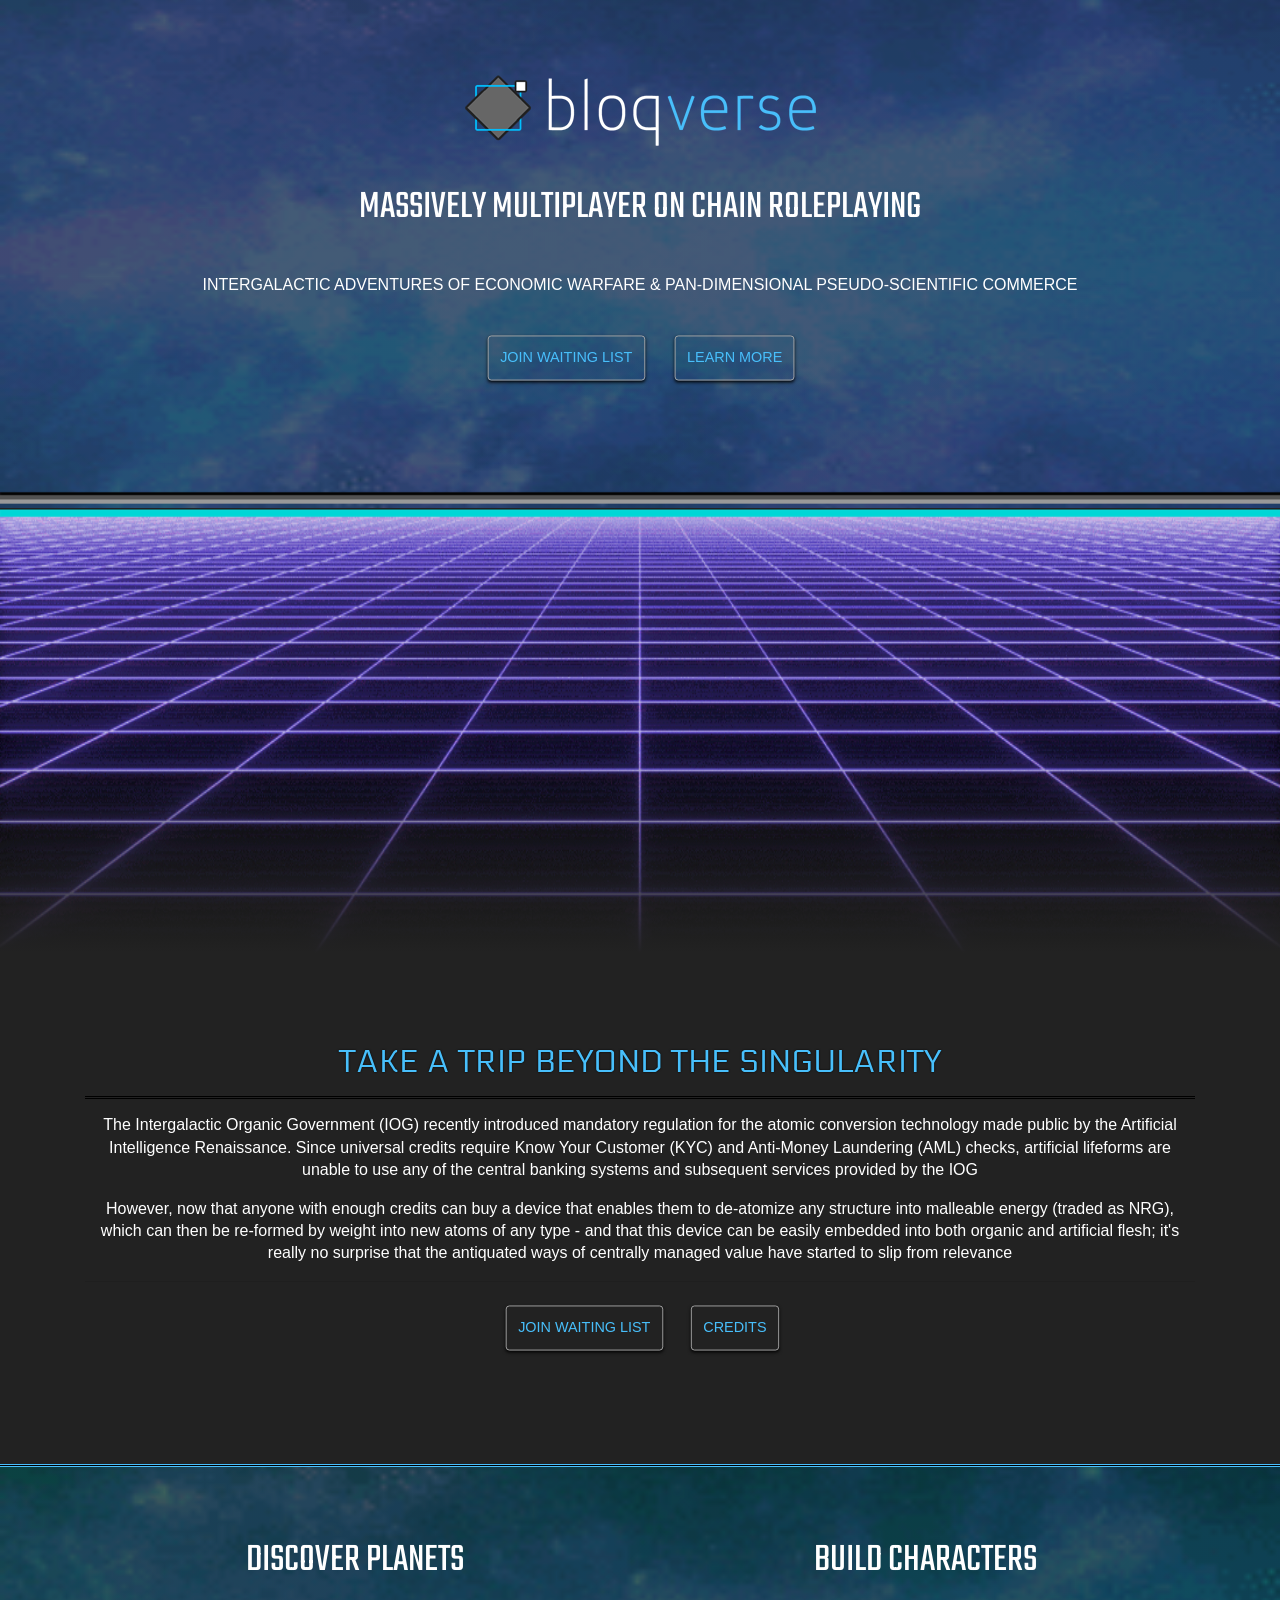
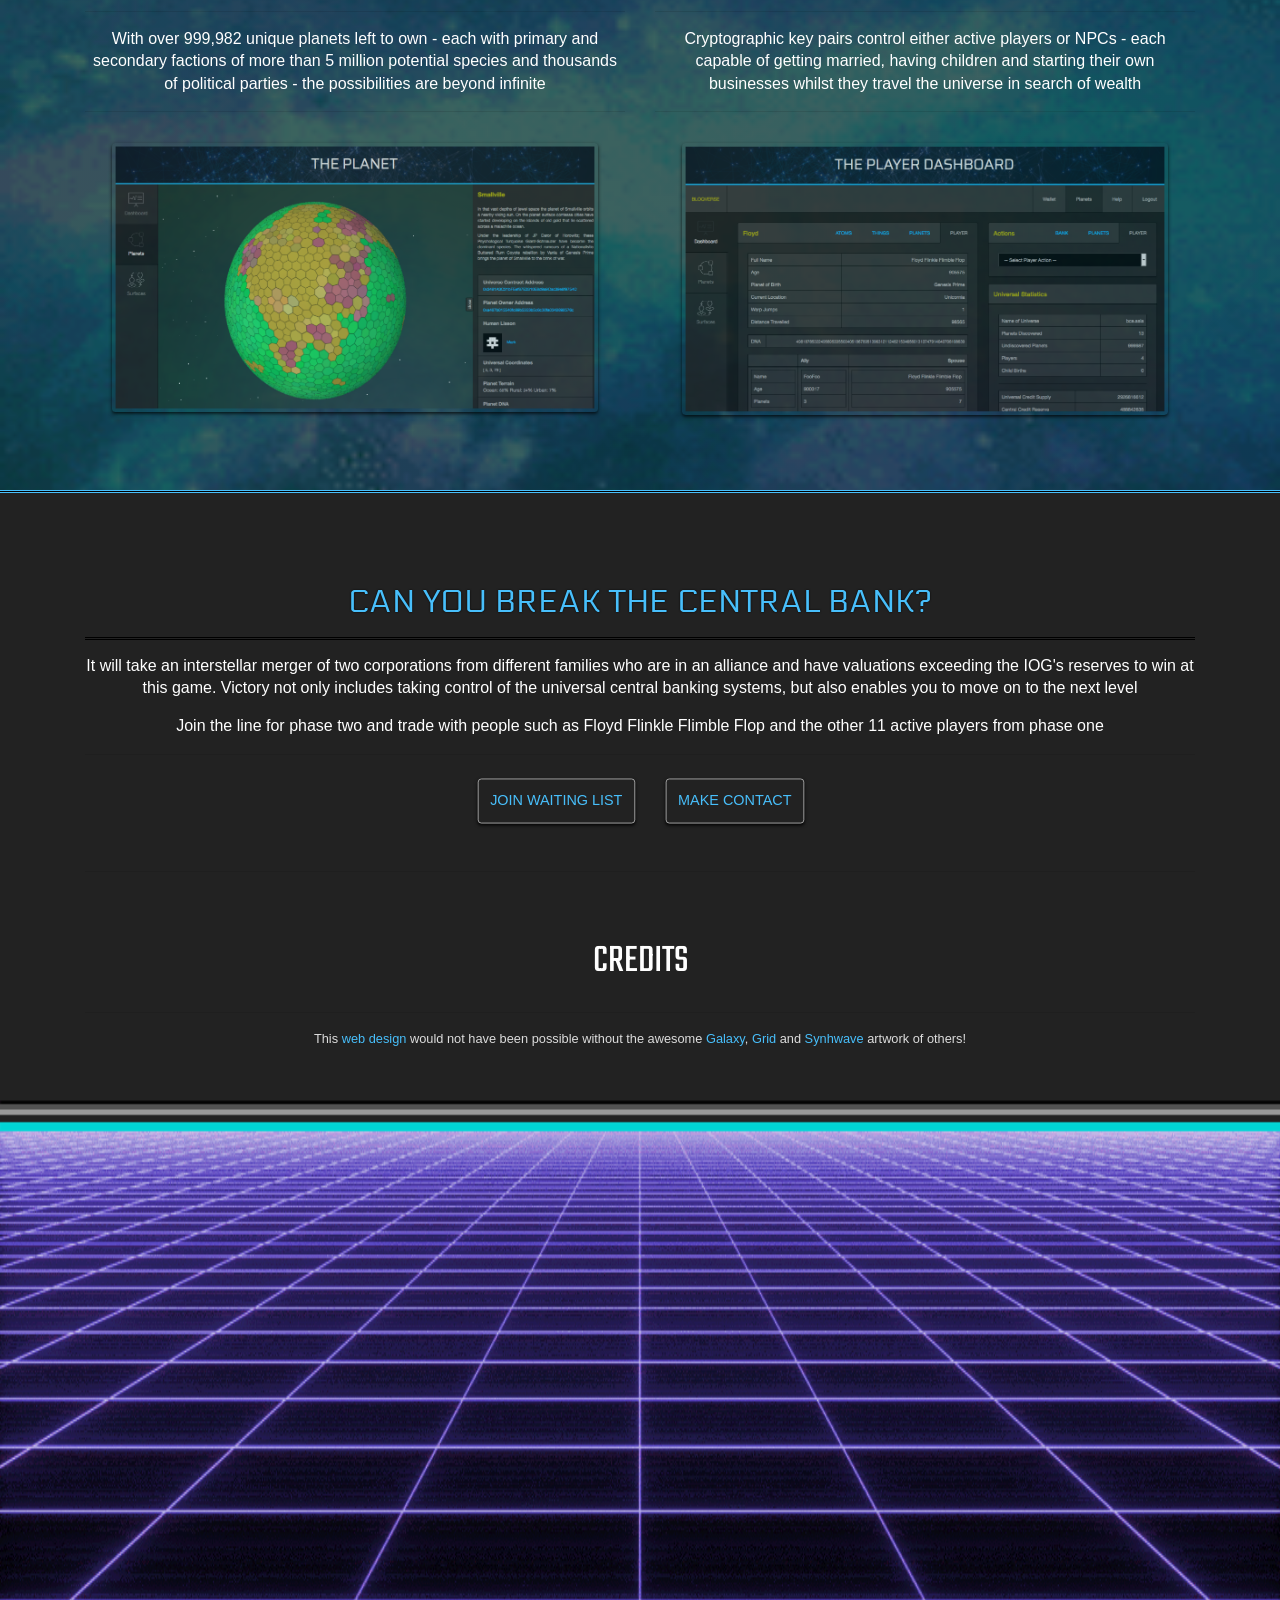
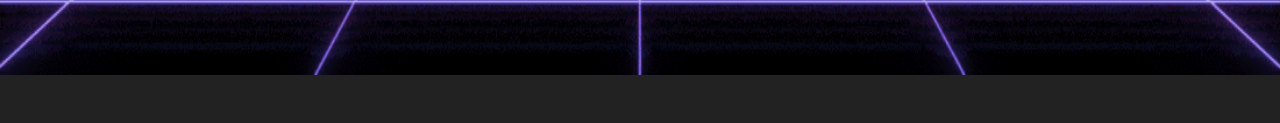
==== index.html @ bcbfb885 "updated teaser" ====
<!DOCTYPE html>
<html xmlns="http://www.w3.org/1999/xhtml" lang="en-US" prefix="og: http://ogp.me/ns#">
<head>
<link rel="profile" href="http://gmpg.org/xfn/11" />
<meta http-equiv="Content-Type" content="text/html; charset=UTF-8" />
<meta name="viewport" content="width=device-width, initial-scale=1.0, maximum-scale=1.0, user-scalable=0" />
    
<title>BLOQVERSE</title>
    
    <meta property="og:locale" content="en_US" />
    <meta property="og:type" content="website" />
    <meta property="og:title" content="Bloqverse - Massively Multiplayer On-Chain RPG" />
    <meta property="og:url" content="http://bloqverse.com/" />
    <meta property="og:site_name" content="bloqverse.com" />
    <meta property="og:description" content="Adventures in economic warfare & pan-dimensional commerce ..." />
    <meta property="og:image" content="http://bloqverse.com/img/fb.jpg" />

    <link href="https://fonts.googleapis.com/css?family=Teko|Electrolize" rel="stylesheet"> 
    <link href="css/bootstrap.css" rel="stylesheet"> 
    <link href="css/home.css" rel="stylesheet"> 
    
    <script src="js/stats.js"></script> 
    <script src="js/jquery.min.js"></script>
    <script src="js/popper.js"></script>
    <script src="js/bootstrap.js"></script>
    <script src="js/howler.js"></script>
    <script src="js/bloqverse.js"></script>

</head>
<body>
    
    <div id="grid"></div>
    <div id="container" touch-action="none" class="loading"></div>
    <div id="meta" class="loading">
        <p>&nbsp;</p>
        <img class="logo" src="img/bloqverse-logo.png" />
        <br /><br />
        <h1 class="description glow">massively multiplayer on chain roleplaying</h1>
        <br />
        <h3 class="intro caps">intergalactic adventures of economic warfare &amp; pan-dimensional pseudo-scientific commerce</h3>
        <br />
        <a href="http://eepurl.com/dE19tL" target="_blank" class="btn btn-xl btn-outline-light">JOIN WAITING LIST</a> 
        <a href="#introduction" class="btn btn-xl btn-outline-light">LEARN MORE</a>
    </div>
    </div>
    
    <div id="head"></div>
    <div id="introduction" class="loading">
        <div id="content">
            <div class="container">
                <h2 class="electro"><span>T</span>ake a T<span>rip</span> Bey<span>on</span>d The Singular<span>it</span>y</h2>
                <p class="intro">The Intergalactic Organic Government (IOG) recently introduced mandatory regulation for the atomic conversion technology made public by the Artificial Intelligence Renaissance. Since universal credits require Know Your Customer (KYC) and Anti-Money Laundering (AML) checks, artificial lifeforms are unable to use any of the central banking systems and subsequent services provided by the IOG</p>
                <p class="intro">However, now that anyone with enough credits can buy a device that enables them to de-atomize any structure into malleable energy (traded as NRG), which can then be re-formed by weight into new atoms of any type - and that this device can be easily embedded into both organic and artificial flesh; it's really no surprise that the antiquated ways of centrally managed value have started to slip from relevance</p>
                <hr>
                <p>
                    <a href="http://eepurl.com/dE19tL" target="_blank" class="btn btn-xl btn-outline-light">JOIN WAITING LIST</a> 
                    <a href="#credits" class="btn btn-xl btn-outline-light">CREDITS</a> 
                </p>
            </div>
        </div>
    </div>
    <div id="space">
        <div class="container">
            <div class="row">
                <div class="col-md-6">
                    <h1 class="description glow">discover planets</h1>
                    <hr>
                    <p class="intro">With over 999,982 unique planets left to own - each with primary and secondary factions of more than 5 million potential species and thousands of political parties - the possibilities are beyond infinite</p>
                    <hr>
                    <a class="btn btn-img" href="http://eepurl.com/dE19tL">
                        <img class="img img-thumnail img-responsive img-block" src="img/example-planet.png" />
                    </a>
                </div>
                <div class="col-md-6">
                    <h1 class="description glow">build characters</h1>
                    <hr>
                    <p class="intro">Cryptographic key pairs control either active players or NPCs - each capable of getting married, having children and starting their own businesses whilst they travel the universe in search of wealth</p>
                    <hr>
                    <a class="btn btn-img" href="http://eepurl.com/dE19tL">
                        <img class="img img-thumnail img-responsive img-block" src="img/example-player.png" />
                    </a>
                </div>
            </div>
        </div>
    </div>
    
    <div id="credits">
        <div class="container">
            <h2 class="electro">can you <span>br</span>eak th<span>e</span> centr<span>a</span>l ban<span>k</span>?</h2>
            <p class="intro">It will take an interstellar merger of two corporations from different families who are in an alliance and have valuations exceeding the IOG's reserves to win at this game. Victory not only includes taking control of the universal central banking systems, but also enables you to move on to the next level</p>
            <p class="intro">Join the line for phase two and trade with people such as Floyd Flinkle Flimble Flop and the other 11 active players from phase one</p>
            <hr>
            <a href="http://eepurl.com/dE19tL" target="_blank" class="btn btn-xl btn-outline-light">JOIN WAITING LIST</a> 
            <a href="http://r1.my" target="_blank" class="btn btn-xl btn-outline-light">MAKE CONTACT</a> 
            <p>&nbsp;</p>
            <hr>
            <p>&nbsp;</p>
            <h1 class="description glow">credits</h1>
            <hr>
            <p class="credits">This <a href="http://smalley.my">web design</a> would not have been possible without the awesome <a href="https://gfycat.com/gifs/search/galaxy+background" target="_blank">Galaxy</a>, <a href="https://www.artstation.com/artwork/dOK5R3" target="_blank">Grid</a> and <a href=" https://www.youtube.com/watch?v=tLHA1RLKfWk" target="_blank">Synhwave</a> artwork of others!</p>
        </div>
    </div>
    
</body>
</html>
---- css/home.css ----
html, body, html body {
    background: #222222;
    margin: 0;
    padding: 0;
    color: #FFF;
    text-align: center;
    font-family: sans-serif;
    scroll-behavior: smooth;
}
.logo {
    max-width: 100%;
    background-size: cover;
}
a.btn img.img-block,
.img-block {
    max-width: 100%;
    padding: 3px;
}
.btn-img {
    padding: 0;
    opacity: 0.75;
}
.btn-img:hover {
    opacity: 0.95;
}
#credits {
    display: block;
    position: relative;
    width: 100%;
    padding: 30px 0 60px;
}
p.credits {
    color: #DDD;
    font-weight: normal;
    font-size: 80%;
}
.description {
    display: block;
    position: relative;
    padding: 10px 15%;
    font-family: 'Teko', sans-serif;
    font-weight: normal;
}
#content {
    display: block;
    position: relative;
    padding: 90px 0 30px;
}
.intro {
    font-size: 1em;
    line-height: 1.4em;
    font-weight: normal;
}
.intro.caps {
    text-transform: uppercase;
}
.glow {
    text-transform: uppercase;
  -webkit-animation: glow 1s ease-in-out infinite alternate;
  -moz-animation: glow 1s ease-in-out infinite alternate;
  animation: glow 1s ease-in-out infinite alternate;
}
@-webkit-keyframes glow {
  from {
    text-shadow: 0 0 10px #000, 0 0 20px #fff, 0 0 30px #7bacff, 0 0 40px #7bacff, 0 0 50px #7bacff, 0 0 60px #7bacff, 0 0 70px #7bacff;
      opacity: 0.9;
  }
  to {
    text-shadow: 0 0 20px #000, 0 0 30px #7bacff, 0 0 40px #7bacff, 0 0 50px #7bacff, 0 0 60px #7bacff, 0 0 70px #7bacff, 0 0 80px #7bacff;
      opacity: 0.8;
  }
}  
#grid:before {
    content: "";
    display: block;
    position: absolute;
    width: 100%;
    height: 200px;
    bottom: 0;
    left: 0;
    z-index: 999;
    /* Permalink - use to edit and share this gradient: http://colorzilla.com/gradient-editor/#000000+0,3f4c6b+100&0+0,1+100 */
background: -moz-linear-gradient(top, rgba(0,0,0,0) 0%, #222 100%); /* FF3.6-15 */
background: -webkit-linear-gradient(top, rgba(0,0,0,0) 0%,#222 100%); /* Chrome10-25,Safari5.1-6 */
background: linear-gradient(to bottom, rgba(0,0,0,0) 0%,#222 100%); /* W3C, IE10+, FF16+, Chrome26+, Opera12+, Safari7+ */
filter: progid:DXImageTransform.Microsoft.gradient( startColorstr='#000000', endColorstr='#222222',GradientType=0 ); /* IE6-9 */
}

.meta,
.bg {
    display: block;
    position: relative;
    z-index: 88;
}
.meta {
    z-index: 99;
}
a {
    color: #48bffb;
}
a:hover {
    color: #ffff99;
}

/*

BOOTSRAP

*/
.btn-xl {
    font-size: 1em;
    padding: 0.8em;
    line-height: 1.4em;
    margin: 5px;
}
.btn-outline-light {
    background: transparent;
    border-color: #AAA;
    color: #48bffb;
}
.btn-outline-light:hover {
    background: #000;
    border-color: #888;
    color: #FFF;
}

.electro {
    font-family: 'Electrolize', sans-serif;
    color: #48bffb;
    text-transform: uppercase;
    text-shadow: 0 0 2px #000;
    animation: flux 0.1s linear infinite;
    -moz-animation: flux 0.1s linear infinite;
    -webkit-animation: flux 0.1s linear infinite;
    -o-animation: flux 0.1s linear infinite;
    border-bottom: 3px double #000;
    padding-bottom: 15px;
    margin-bottom: 15px;
}
.electro span {
    font-family: 'Electrolize', sans-serif;
    color: #48bffb;
    text-transform: uppercase;
    text-shadow: 0 0 2px #000;
    animation: flux 0.2s linear infinite;
    -moz-animation: flux 0.2s linear infinite;
    -webkit-animation: flux 0.2s linear infinite;
    -o-animation: flux 0.2s linear infinite;
}

@keyframes flux {
  0%,
  100% {
    text-shadow: 0 0 1vw #1041FF, 0 0 3vw #1041FF, 0 0 10vw #1041FF, 0 0 10vw #1041FF, 0 0 .4vw #8BFDFE, .5vw .5vw .1vw #147280;
    color: #FFF;
      opacity: 0.6;
  }
  50% {
    text-shadow: 0 0 .5vw #082180, 0 0 1.5vw #082180, 0 0 5vw #082180, 0 0 5vw #082180, 0 0 .2vw #082180, .5vw .5vw .1vw #0A3940;
    color: #48bffb;
    opacity: 0.9;
  }
}

/*

TO CLEAN UO

*/

/* HEADER */
#credits,
#grid {
    display: block;
    position: absolute;
    width: 100%;
    height: 100%;
    top: 0;
    background: url(../img/grid.gif) no-repeat 0 50%;
    background-size: 100% 100%;
    z-index: 999;
    /*background-size: cover;*/
}

#credits {
    position: relative;
    height: auto;
}

#container {
    background: #222;
    display: block;
    position: absolute;
    top: 0;
    width: 100%;
    height: 51%;
    overflow: hidden;
    opacity: 0.75;
    touch-action: none;
    z-index: 99;
}

#meta {
    display: block;
    position: absolute;
    top: 0;
    width: 100%;
    padding: 30px;
    text-align: center;
    z-index: 9999;
}

#space {
    display: block;
    position: relative;
    width: 100%;
    margin: 60px 0;
    border-top: 3px double #48bffb;
    border-bottom: 3px double #48bffb;
    padding: 60px 0;
    z-index: 99999;
    min-height: 300px;
    background: #000;
}
#space .row {
    position: relative;
    z-index: 999999;
    opacity: 1;
}

#container:before,
#space:before {
    content: "";
    display: block;
    position: absolute;
    width: 100%;
    height: 100%;
    top: 0;
    left: 0;
    margin: 0;
    padding: 0;
    z-index: 999;
    opacity: 0.3;
    background: linear-gradient(-45deg, #EE7752, #E73C7E, #23A6D5, #23D5AB);
	background-size: 400% 400%;
	-webkit-animation: Gradient 15s ease infinite;
	-moz-animation: Gradient 15s ease infinite;
	animation: Gradient 15s ease infinite;
}

@-webkit-keyframes Gradient {
	0% {
		background-position: 0% 50%
	}
	50% {
		background-position: 100% 50%
	}
	100% {
		background-position: 0% 50%
	}
}

@-moz-keyframes Gradient {
	0% {
		background-position: 0% 50%
	}
	50% {
		background-position: 100% 50%
	}
	100% {
		background-position: 0% 50%
	}
}

@keyframes Gradient {
	0% {
		background-position: 0% 50%
	}
	50% {
		background-position: 100% 50%
	}
	100% {
		background-position: 0% 50%
	}
}

#container:after,
#space:after {
    content: "";
    display: block;
    position: absolute;
    width: 100%;
    height: 100%;
    top: 0;
    left: 0;
    margin: 0;
    padding: 0;
    z-index: 9999;
    background-image: url(../img/galaxy-01-low.gif);
    background-repeat: no-repeat;
    background-position: 50% 50%;
    background-size: 200% 200%;
    opacity: 0.2;
}

/*

CLEANER

*/

div.loading {
    opacity: 1;
}

.btn {
  box-shadow: 0 2px 4px #000;
  position: relative;
  transform: scale(0.9);
  transition: 0.1s;
  overflow: hidden;
}

.btn:hover {
  transform: scale(1);
  box-shadow: 0 2px 4px #000, 0 8px 32px rgba(0, 0, 0, 0.5);
}


#container {
    background: linear-gradient(360deg, #151515, #11235d, #27115d);
    background-size: 600% 600%;

    -webkit-animation: AnimationName 30s ease infinite;
    -moz-animation: AnimationName 30s ease infinite;
    animation: AnimationName 30s ease infinite;
}

@-webkit-keyframes AnimationName {
    0%{background-position:50% 0%}
    50%{background-position:50% 100%}
    100%{background-position:50% 0%}
}
@-moz-keyframes AnimationName {
    0%{background-position:50% 0%}
    50%{background-position:50% 100%}
    100%{background-position:50% 0%}
}
@keyframes AnimationName {
    0%{background-position:50% 0%}
    50%{background-position:50% 100%}
    100%{background-position:50% 0%}
}


@media only screen and (max-width : 768px) {
    .row .col-md-6:first-child {
        margin-bottom: 60px;
    }
}
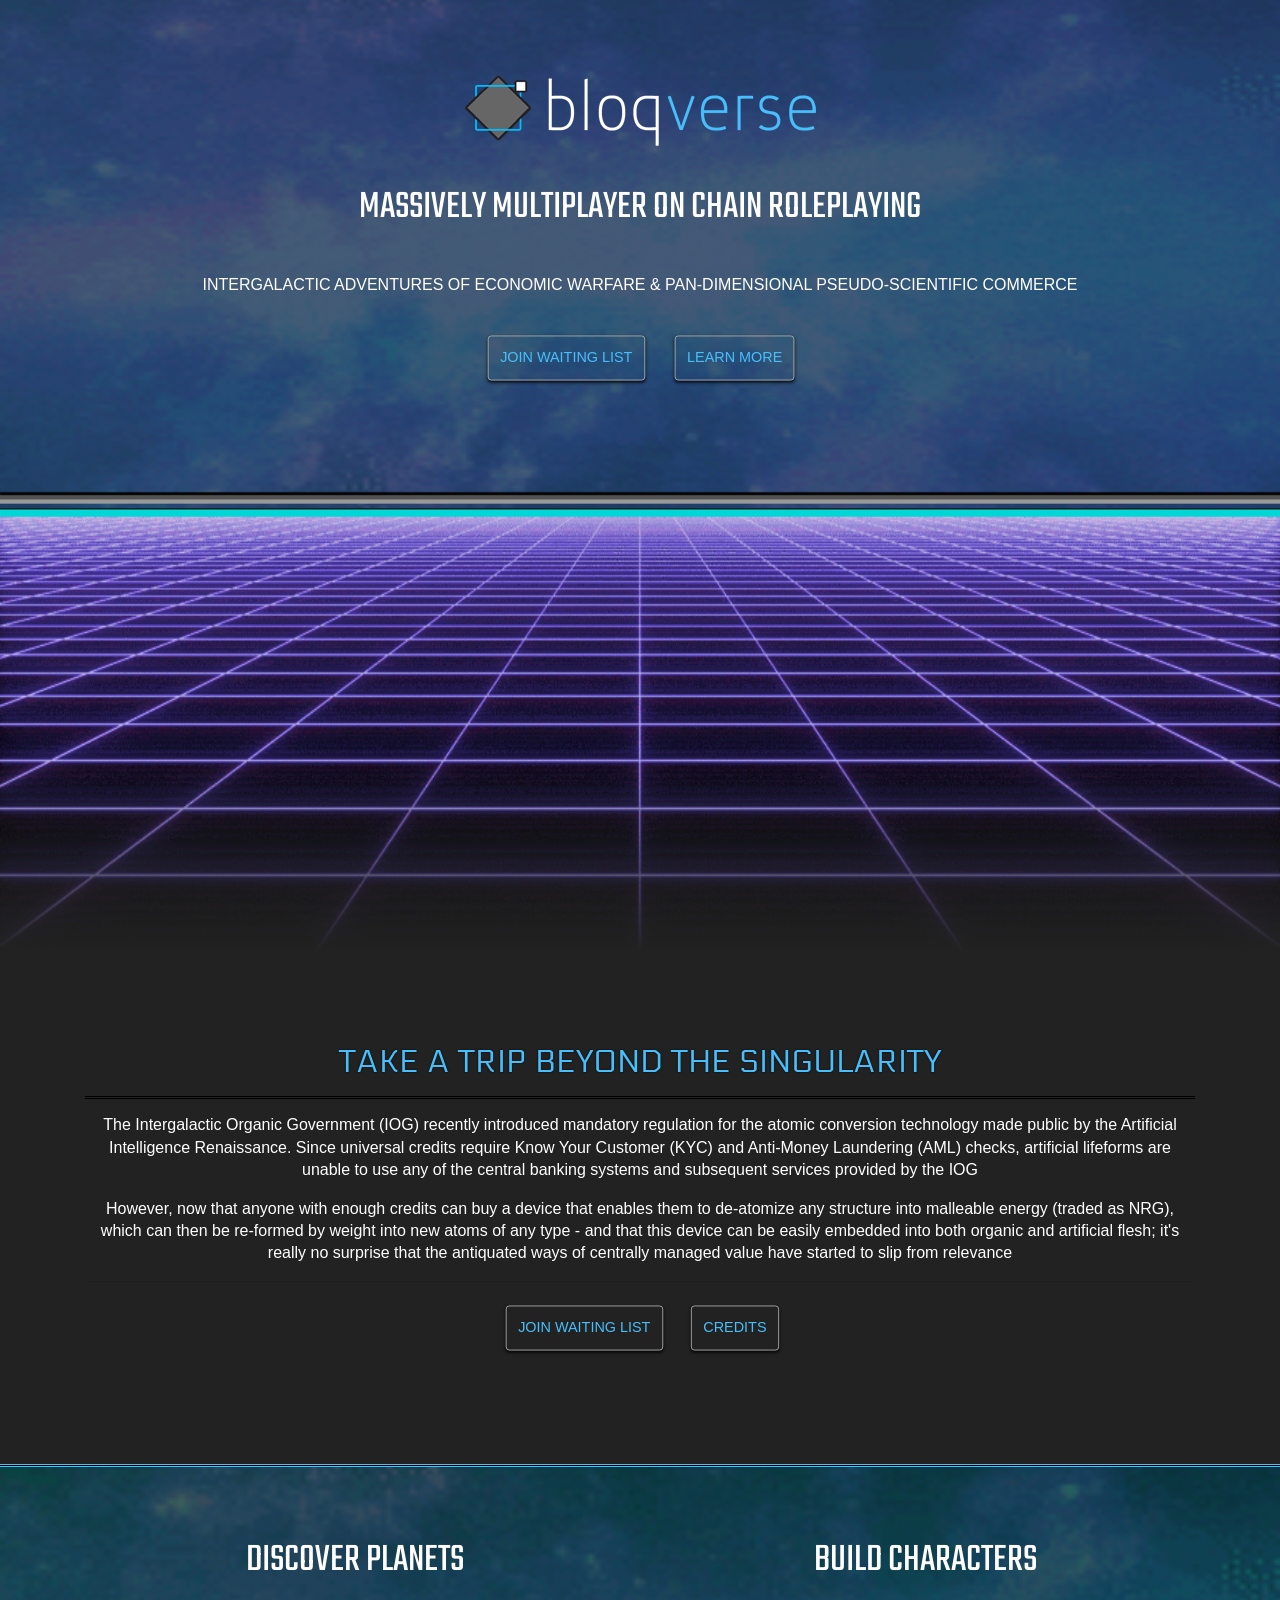
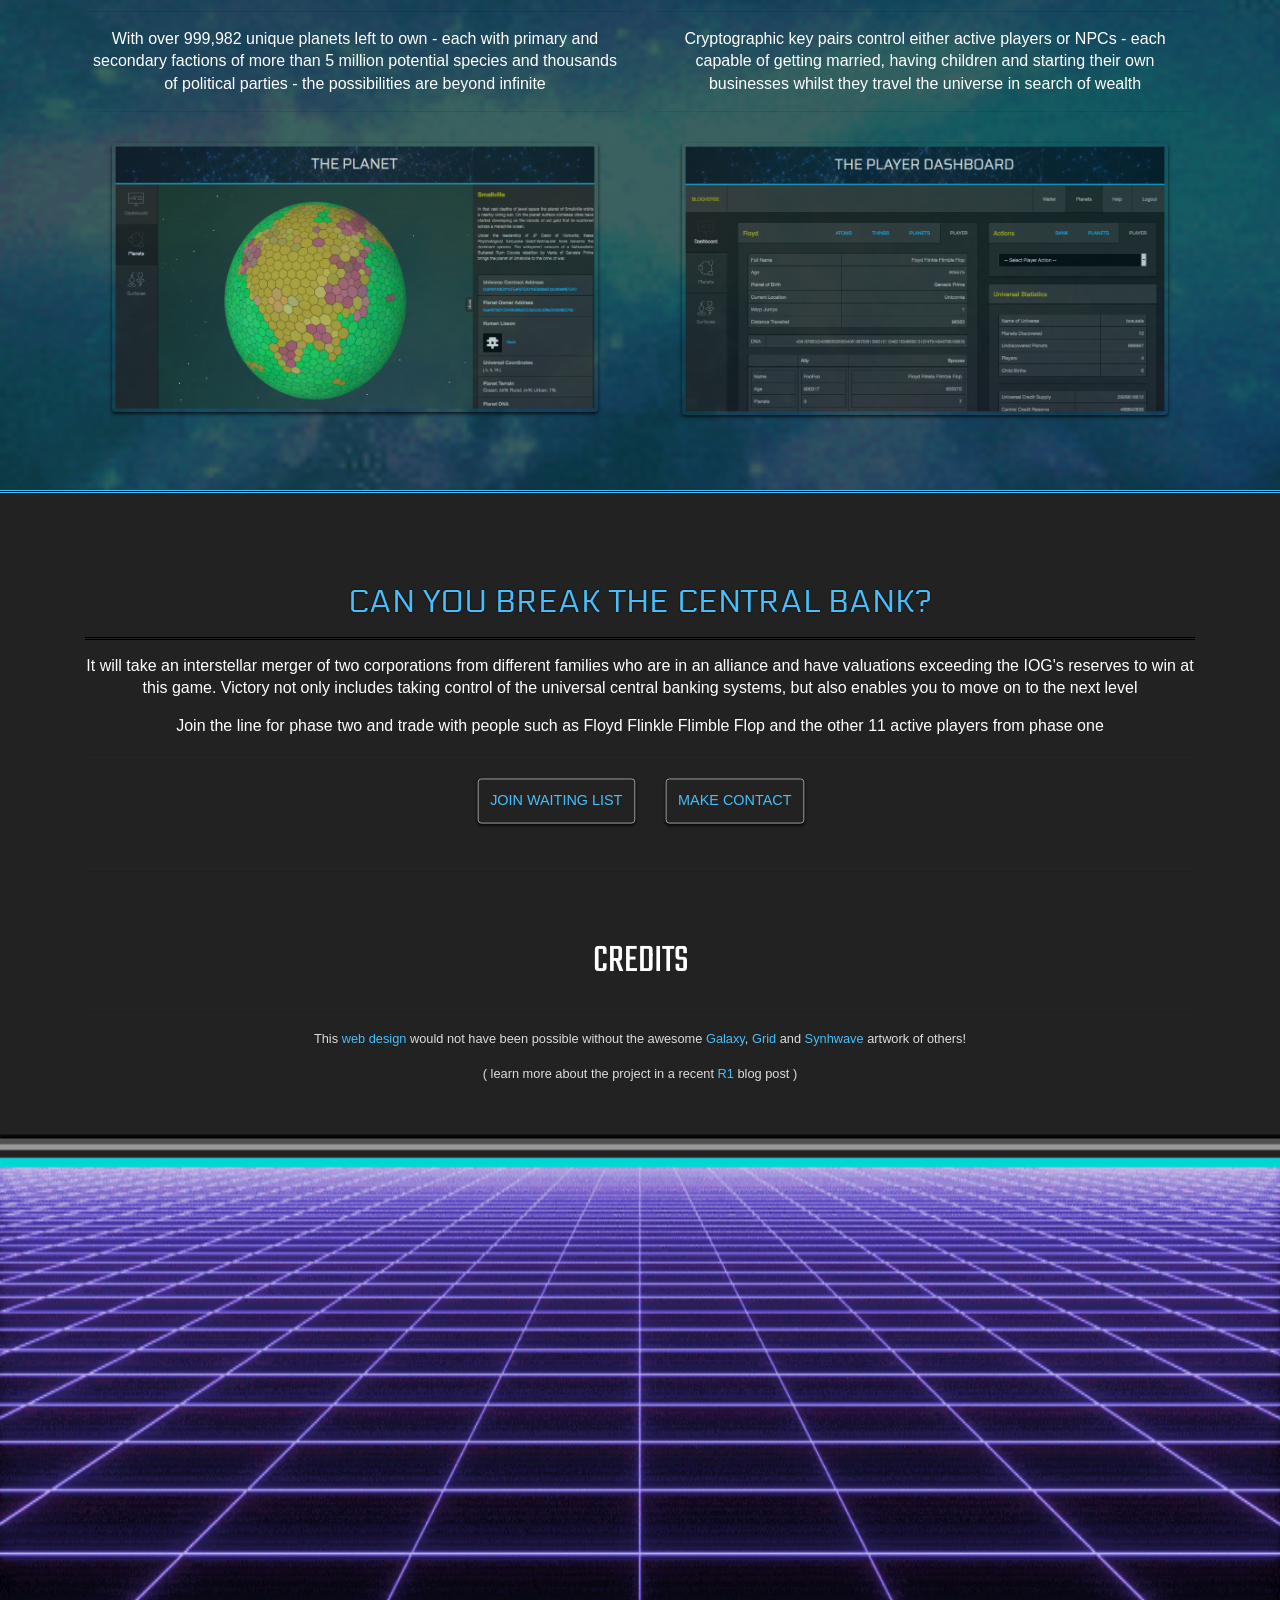
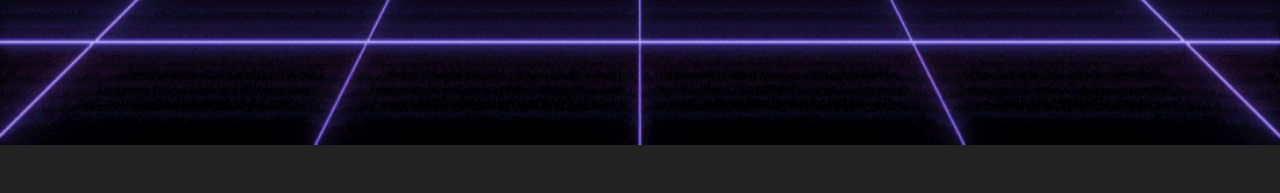
==== commit 55d743c3: "updated teaser" ====
--- a/index.html
+++ b/index.html
@@ -98,6 +98,7 @@
             <h1 class="description glow">credits</h1>
             <hr>
             <p class="credits">This <a href="http://smalley.my">web design</a> would not have been possible without the awesome <a href="https://gfycat.com/gifs/search/galaxy+background" target="_blank">Galaxy</a>, <a href="https://www.artstation.com/artwork/dOK5R3" target="_blank">Grid</a> and <a href=" https://www.youtube.com/watch?v=tLHA1RLKfWk" target="_blank">Synhwave</a> artwork of others!</p>
+            <p class="credits">( learn more about the project in a recent <a href="http://r1.my/wtf-is-bloqverse/" target="_blank">R1</a> blog post )</p>
         </div>
     </div>
     
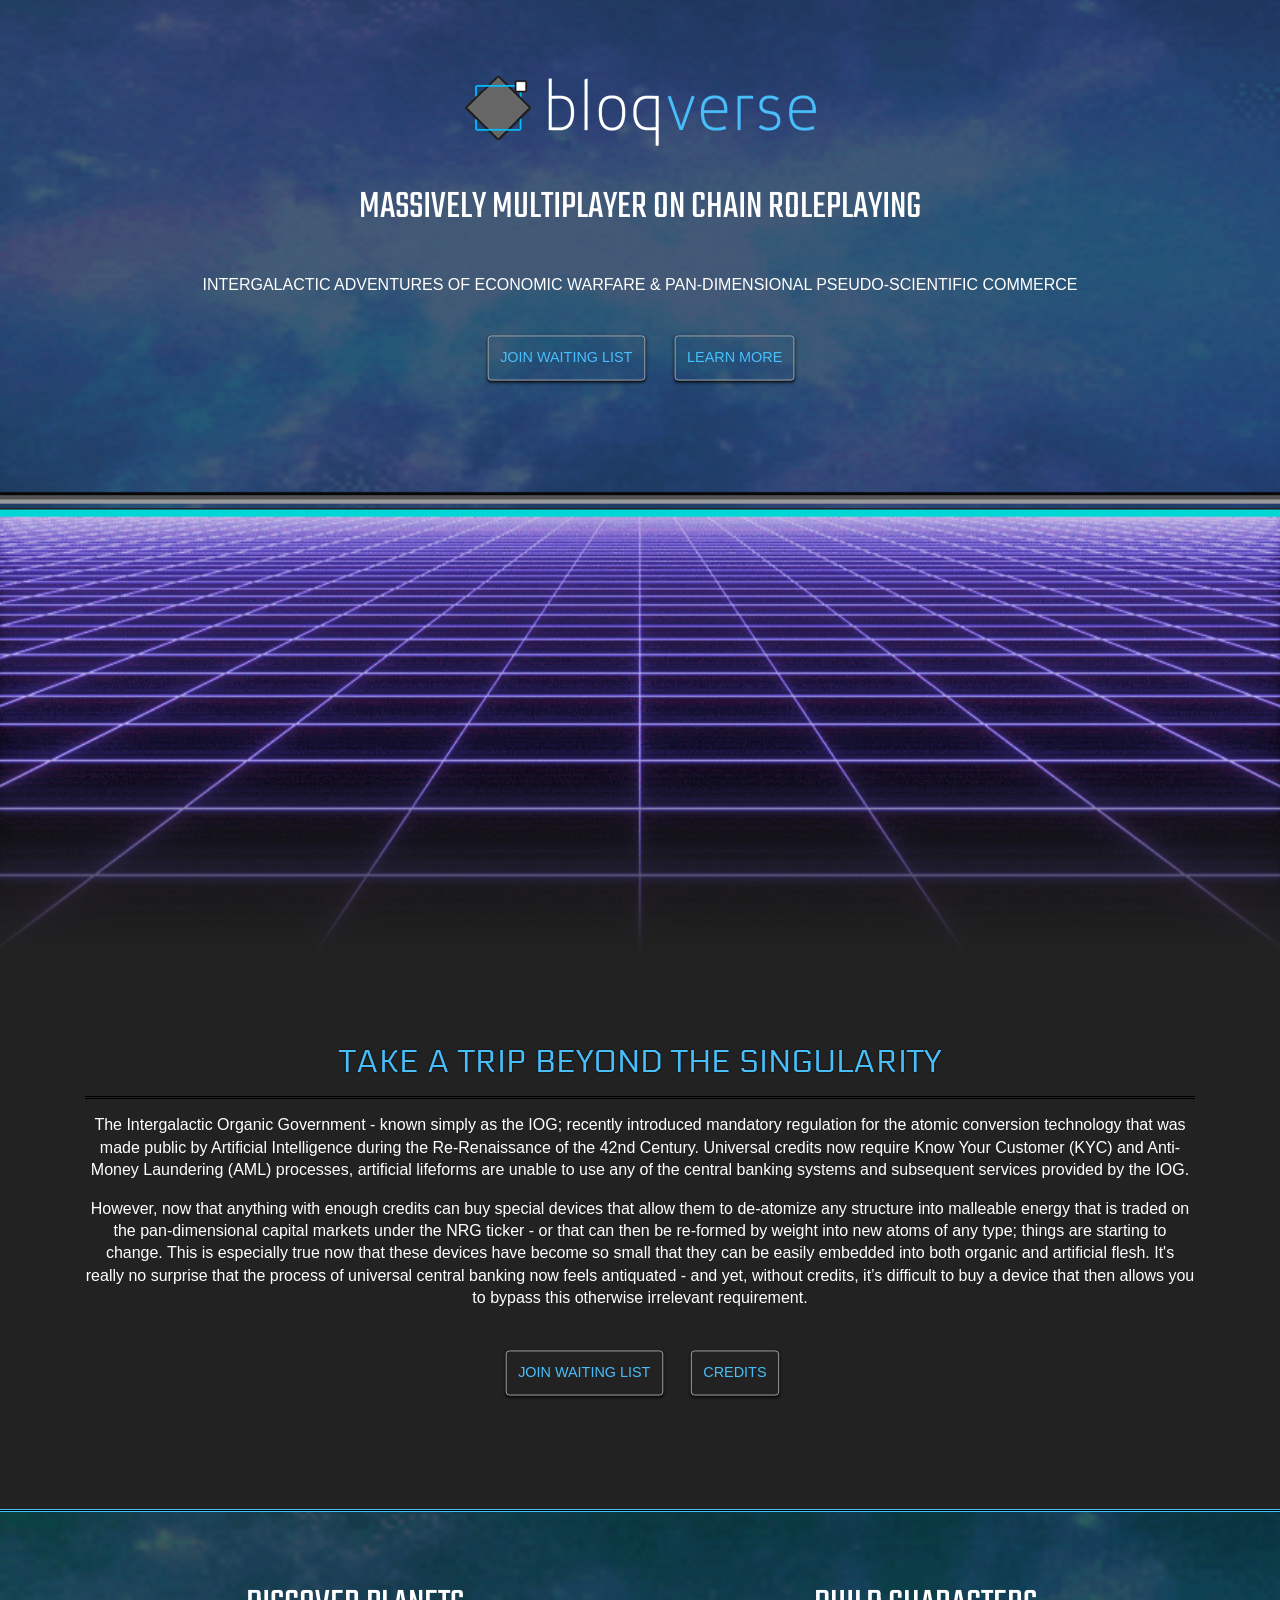
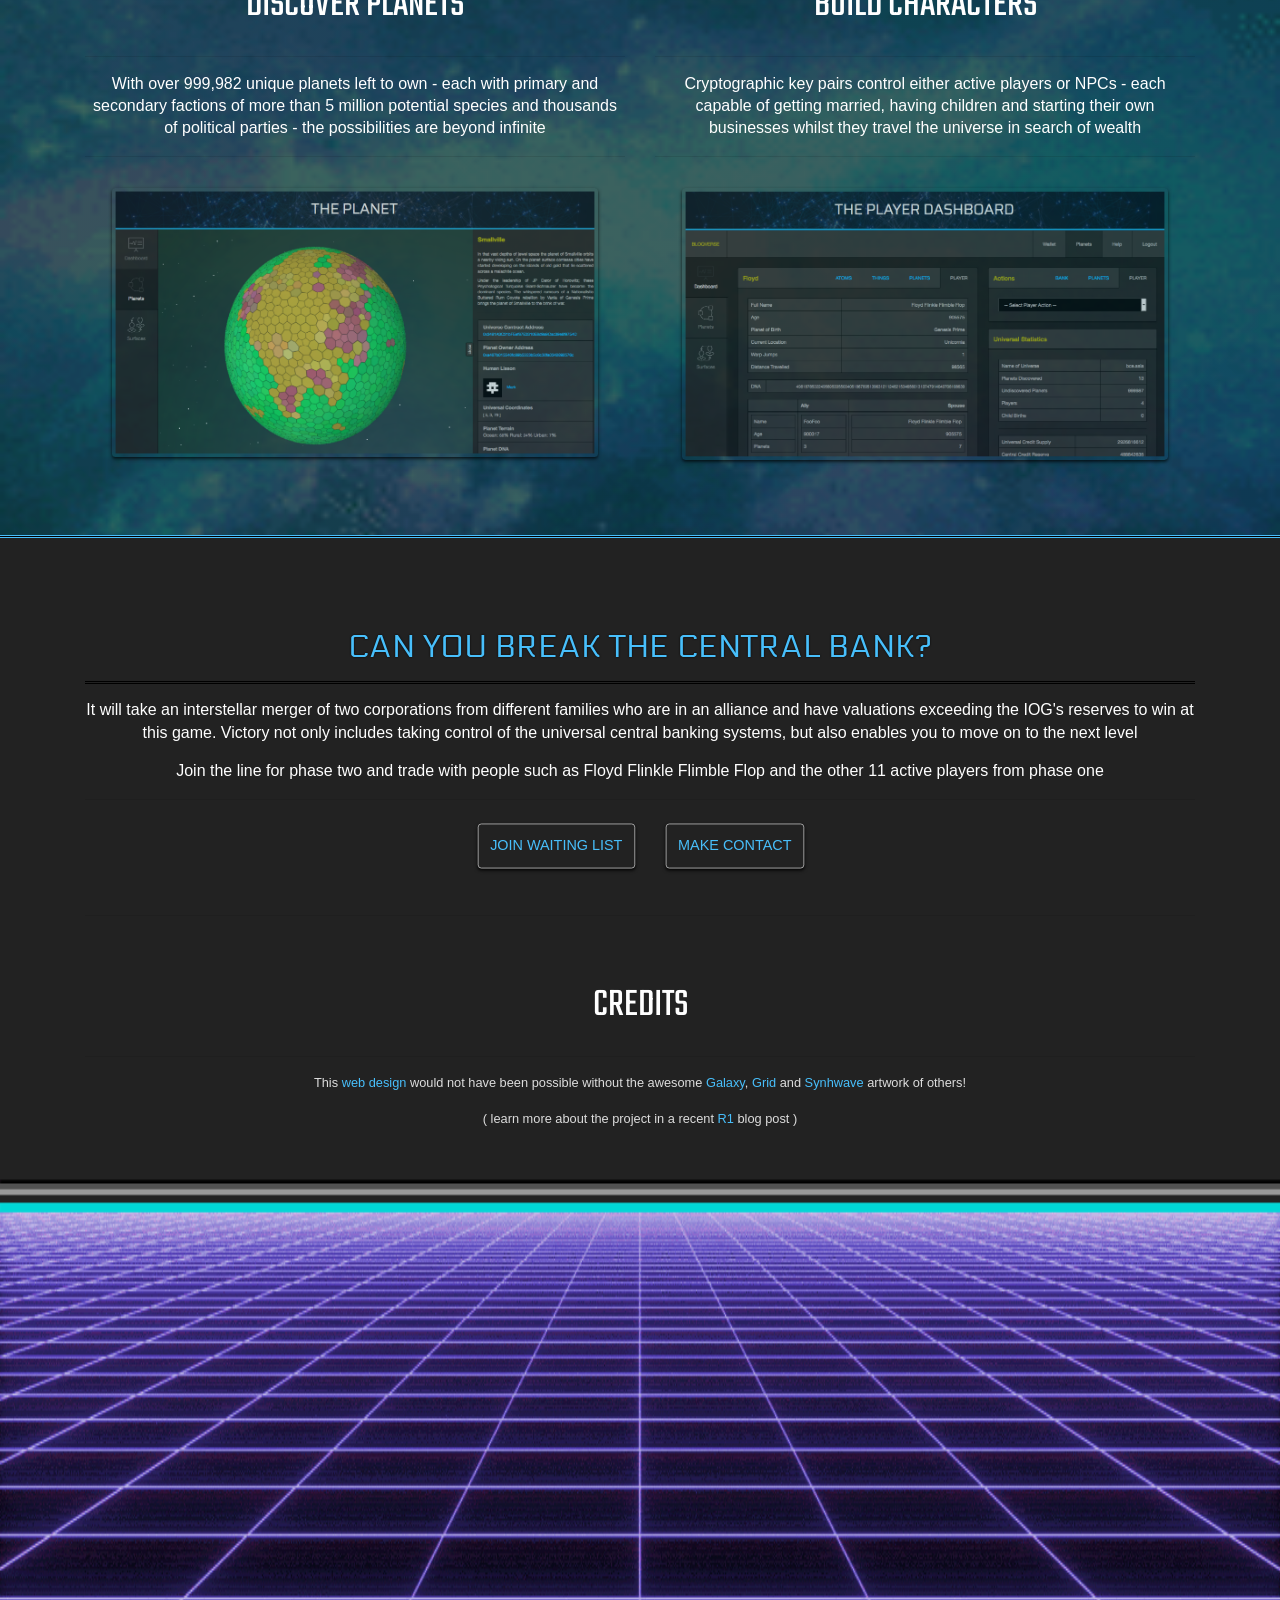
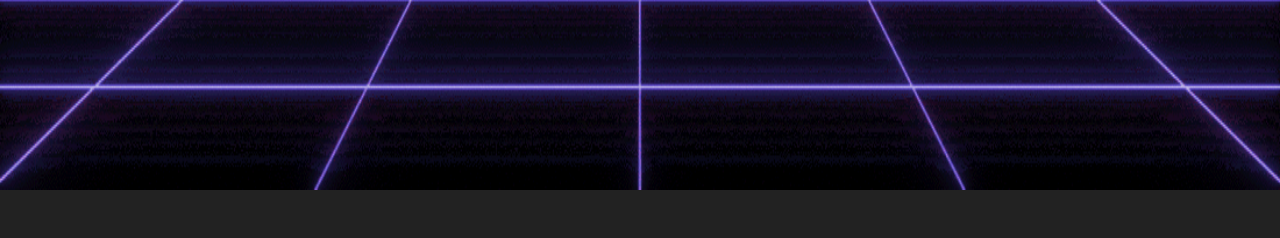
==== commit fe5012d7: "updated teaser" ====
--- a/index.html
+++ b/index.html
@@ -49,8 +49,8 @@
         <div id="content">
             <div class="container">
                 <h2 class="electro"><span>T</span>ake a T<span>rip</span> Bey<span>on</span>d The Singular<span>it</span>y</h2>
-                <p class="intro">The Intergalactic Organic Government (IOG) recently introduced mandatory regulation for the atomic conversion technology made public by the Artificial Intelligence Renaissance. Since universal credits require Know Your Customer (KYC) and Anti-Money Laundering (AML) checks, artificial lifeforms are unable to use any of the central banking systems and subsequent services provided by the IOG</p>
-                <p class="intro">However, now that anyone with enough credits can buy a device that enables them to de-atomize any structure into malleable energy (traded as NRG), which can then be re-formed by weight into new atoms of any type - and that this device can be easily embedded into both organic and artificial flesh; it's really no surprise that the antiquated ways of centrally managed value have started to slip from relevance</p>
+                <p class="intro">The Intergalactic Organic Government - known simply as the IOG; recently introduced mandatory regulation for the atomic conversion technology that was made public by Artificial Intelligence during the Re-Renaissance of the 42nd Century. Universal credits now require Know Your Customer (KYC) and Anti-Money Laundering (AML) processes, artificial lifeforms are unable to use any of the central banking systems and subsequent services provided by the IOG.</p>
+                <p class="intro">However, now that anything with enough credits can buy special devices that allow them to de-atomize any structure into malleable energy that is traded on the pan-dimensional capital markets under the NRG ticker - or that can then be re-formed by weight into new atoms of any type; things are starting to change. This is especially true now that these devices have become so small that they can be easily embedded into both organic and artificial flesh. It's really no surprise that the process of universal central banking now feels antiquated - and yet, without credits, it’s difficult to buy a device that then allows you to bypass this otherwise irrelevant requirement.</p>
                 <hr>
                 <p>
                     <a href="http://eepurl.com/dE19tL" target="_blank" class="btn btn-xl btn-outline-light">JOIN WAITING LIST</a> 
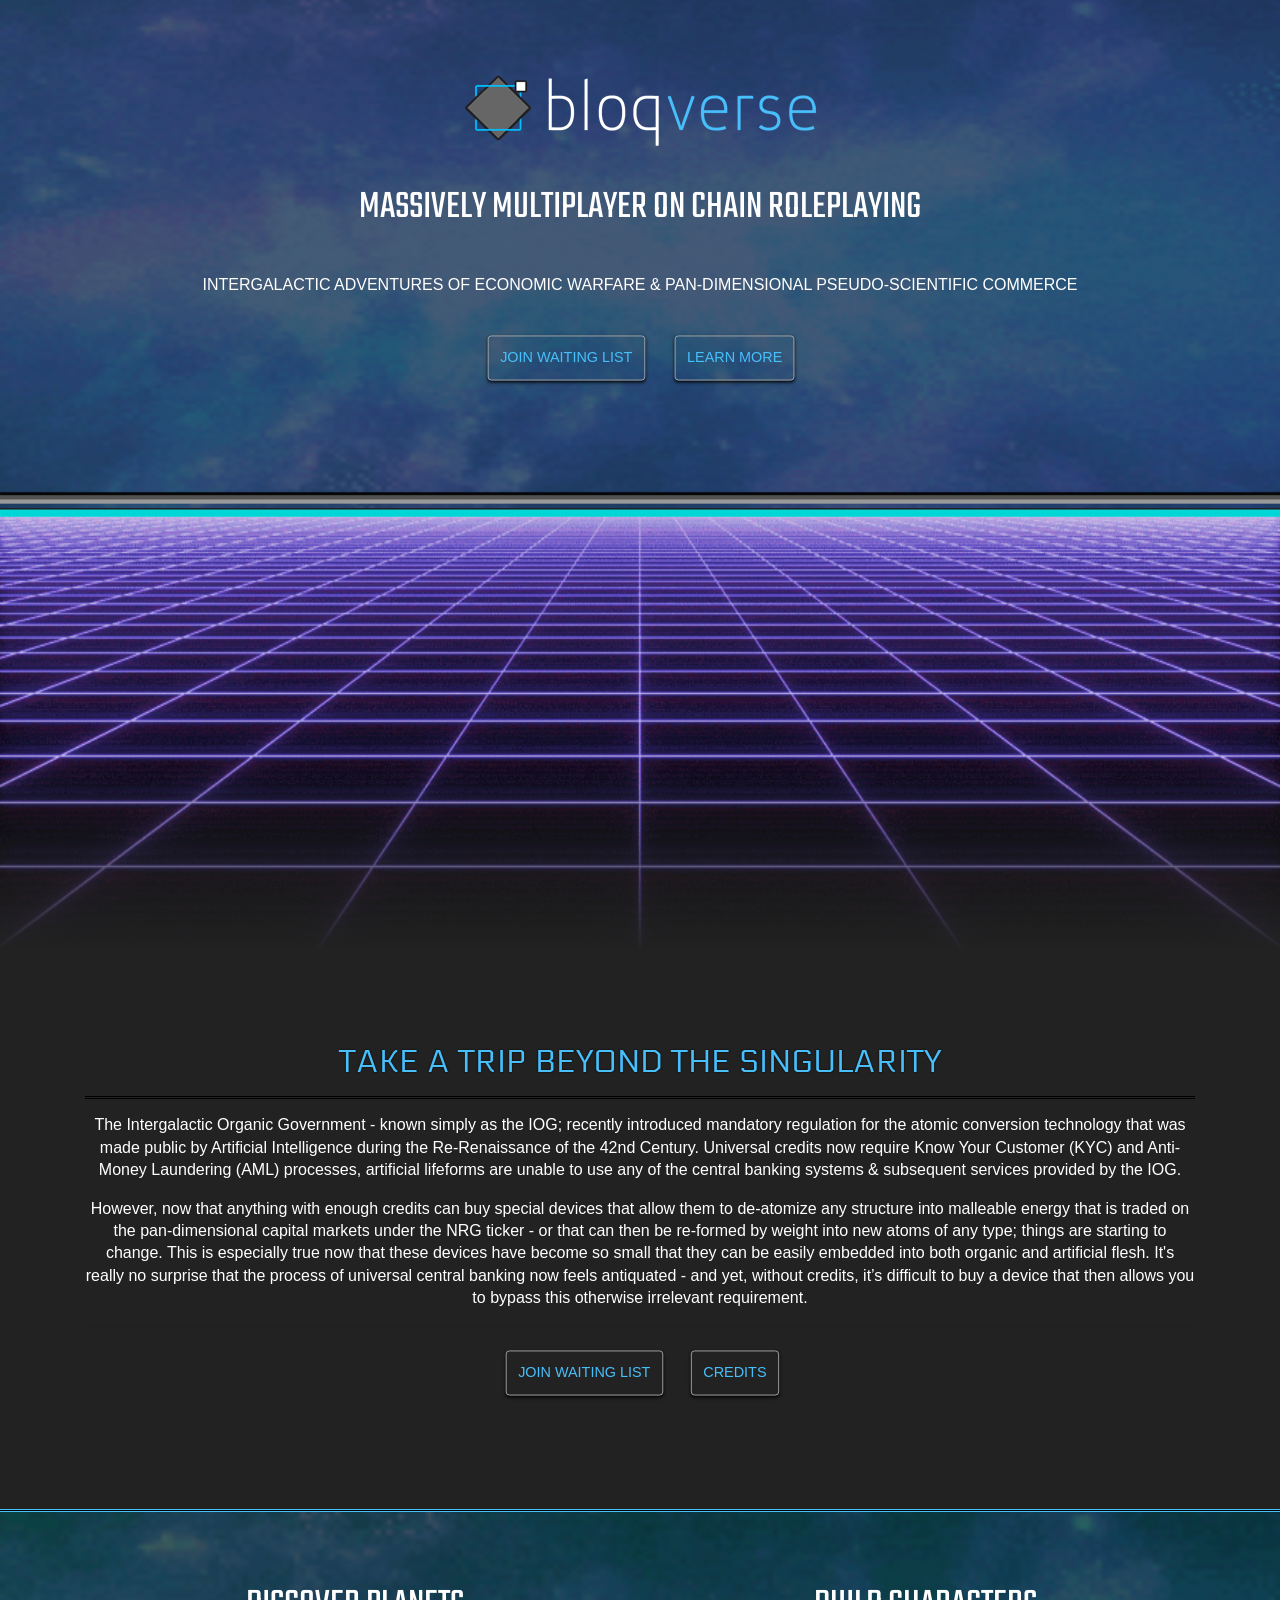
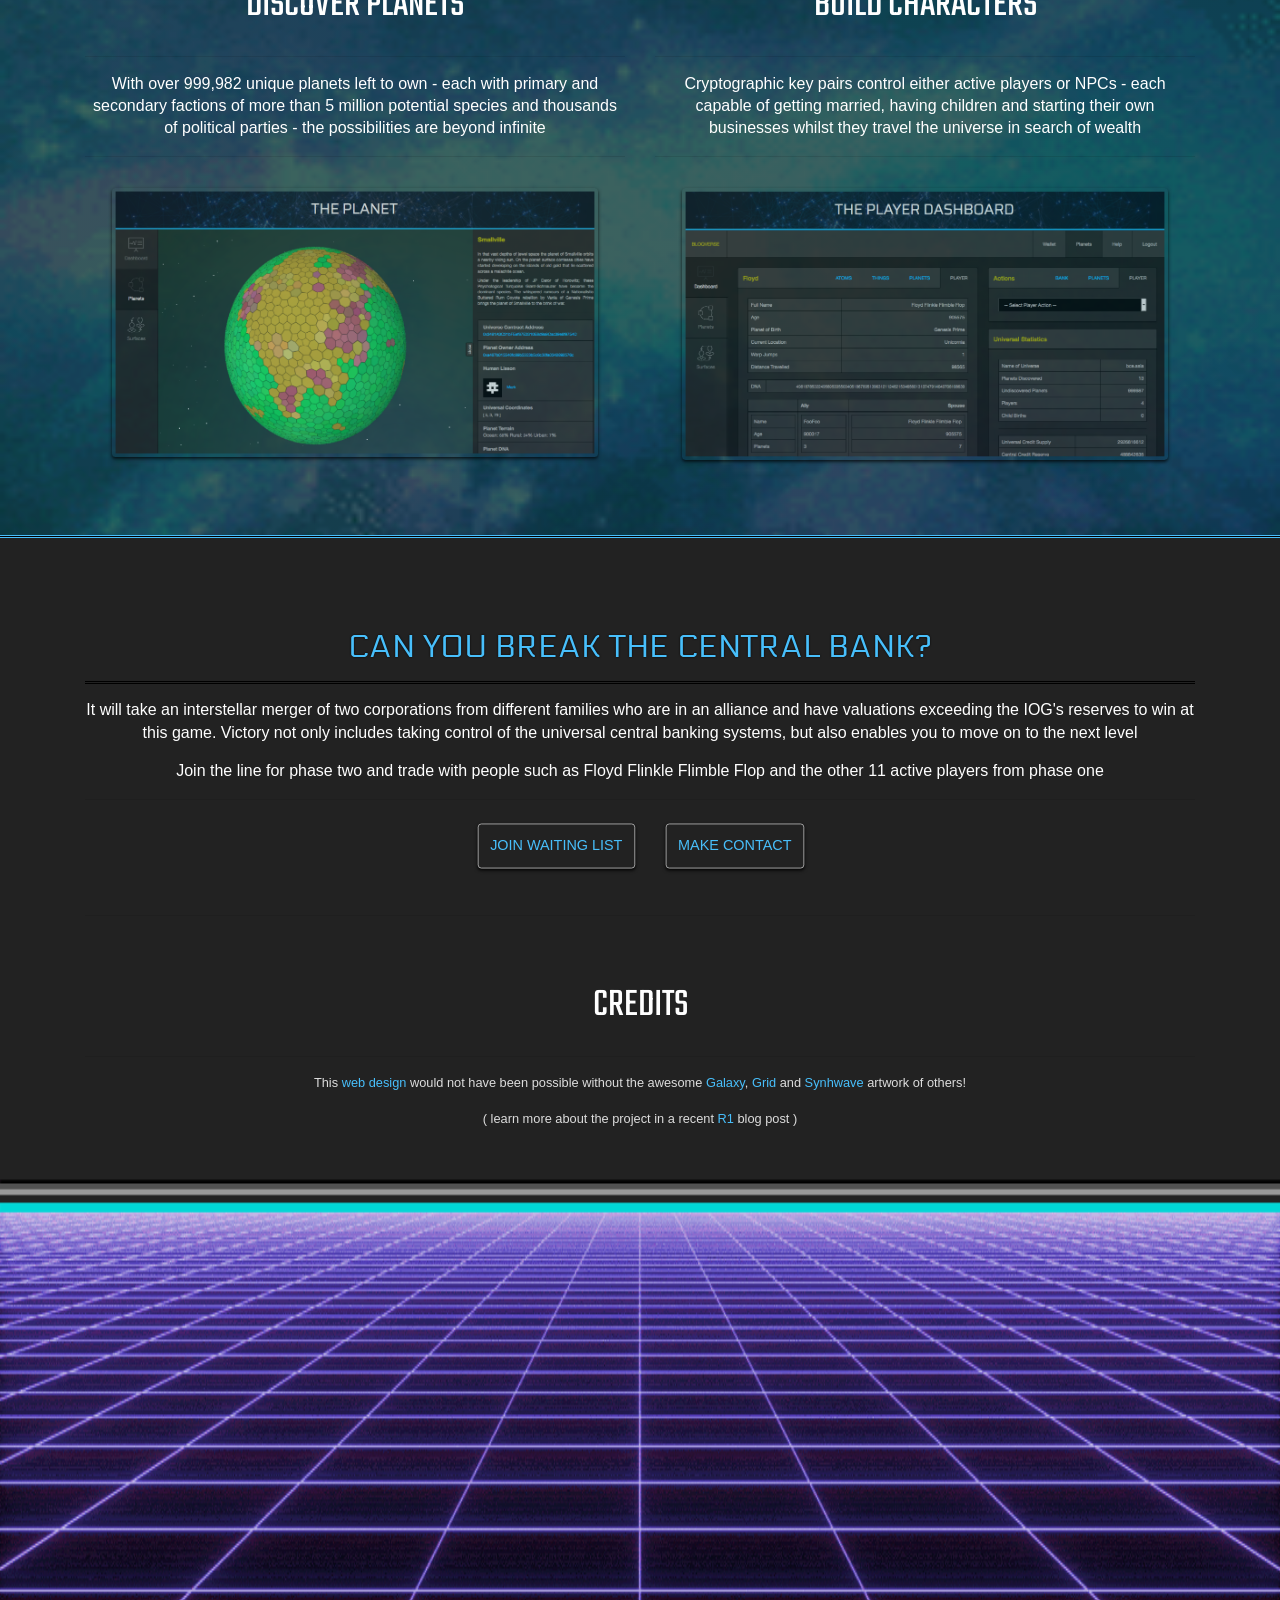
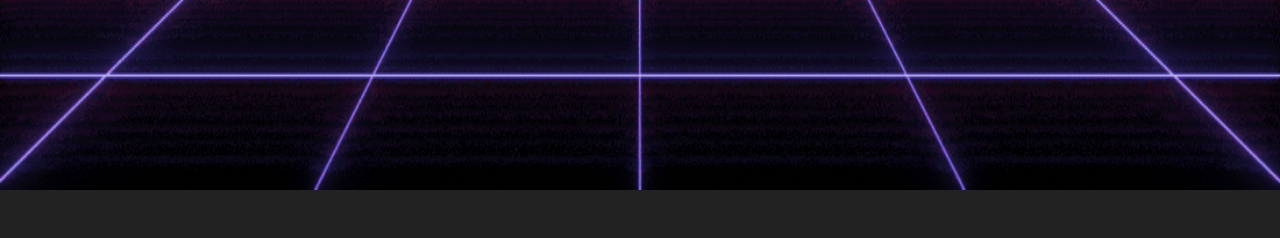
==== commit 49b4c4b0: "updated teaser" ====
--- a/index.html
+++ b/index.html
@@ -49,7 +49,7 @@
         <div id="content">
             <div class="container">
                 <h2 class="electro"><span>T</span>ake a T<span>rip</span> Bey<span>on</span>d The Singular<span>it</span>y</h2>
-                <p class="intro">The Intergalactic Organic Government - known simply as the IOG; recently introduced mandatory regulation for the atomic conversion technology that was made public by Artificial Intelligence during the Re-Renaissance of the 42nd Century. Universal credits now require Know Your Customer (KYC) and Anti-Money Laundering (AML) processes, artificial lifeforms are unable to use any of the central banking systems and subsequent services provided by the IOG.</p>
+                <p class="intro">The Intergalactic Organic Government - known simply as the IOG; recently introduced mandatory regulation for the atomic conversion technology that was made public by Artificial Intelligence during the Re-Renaissance of the 42nd Century. Universal credits now require Know Your Customer (KYC) and Anti-Money Laundering (AML) processes, artificial lifeforms are unable to use any of the central banking systems &amp; subsequent services provided by the IOG.</p>
                 <p class="intro">However, now that anything with enough credits can buy special devices that allow them to de-atomize any structure into malleable energy that is traded on the pan-dimensional capital markets under the NRG ticker - or that can then be re-formed by weight into new atoms of any type; things are starting to change. This is especially true now that these devices have become so small that they can be easily embedded into both organic and artificial flesh. It's really no surprise that the process of universal central banking now feels antiquated - and yet, without credits, it’s difficult to buy a device that then allows you to bypass this otherwise irrelevant requirement.</p>
                 <hr>
                 <p>
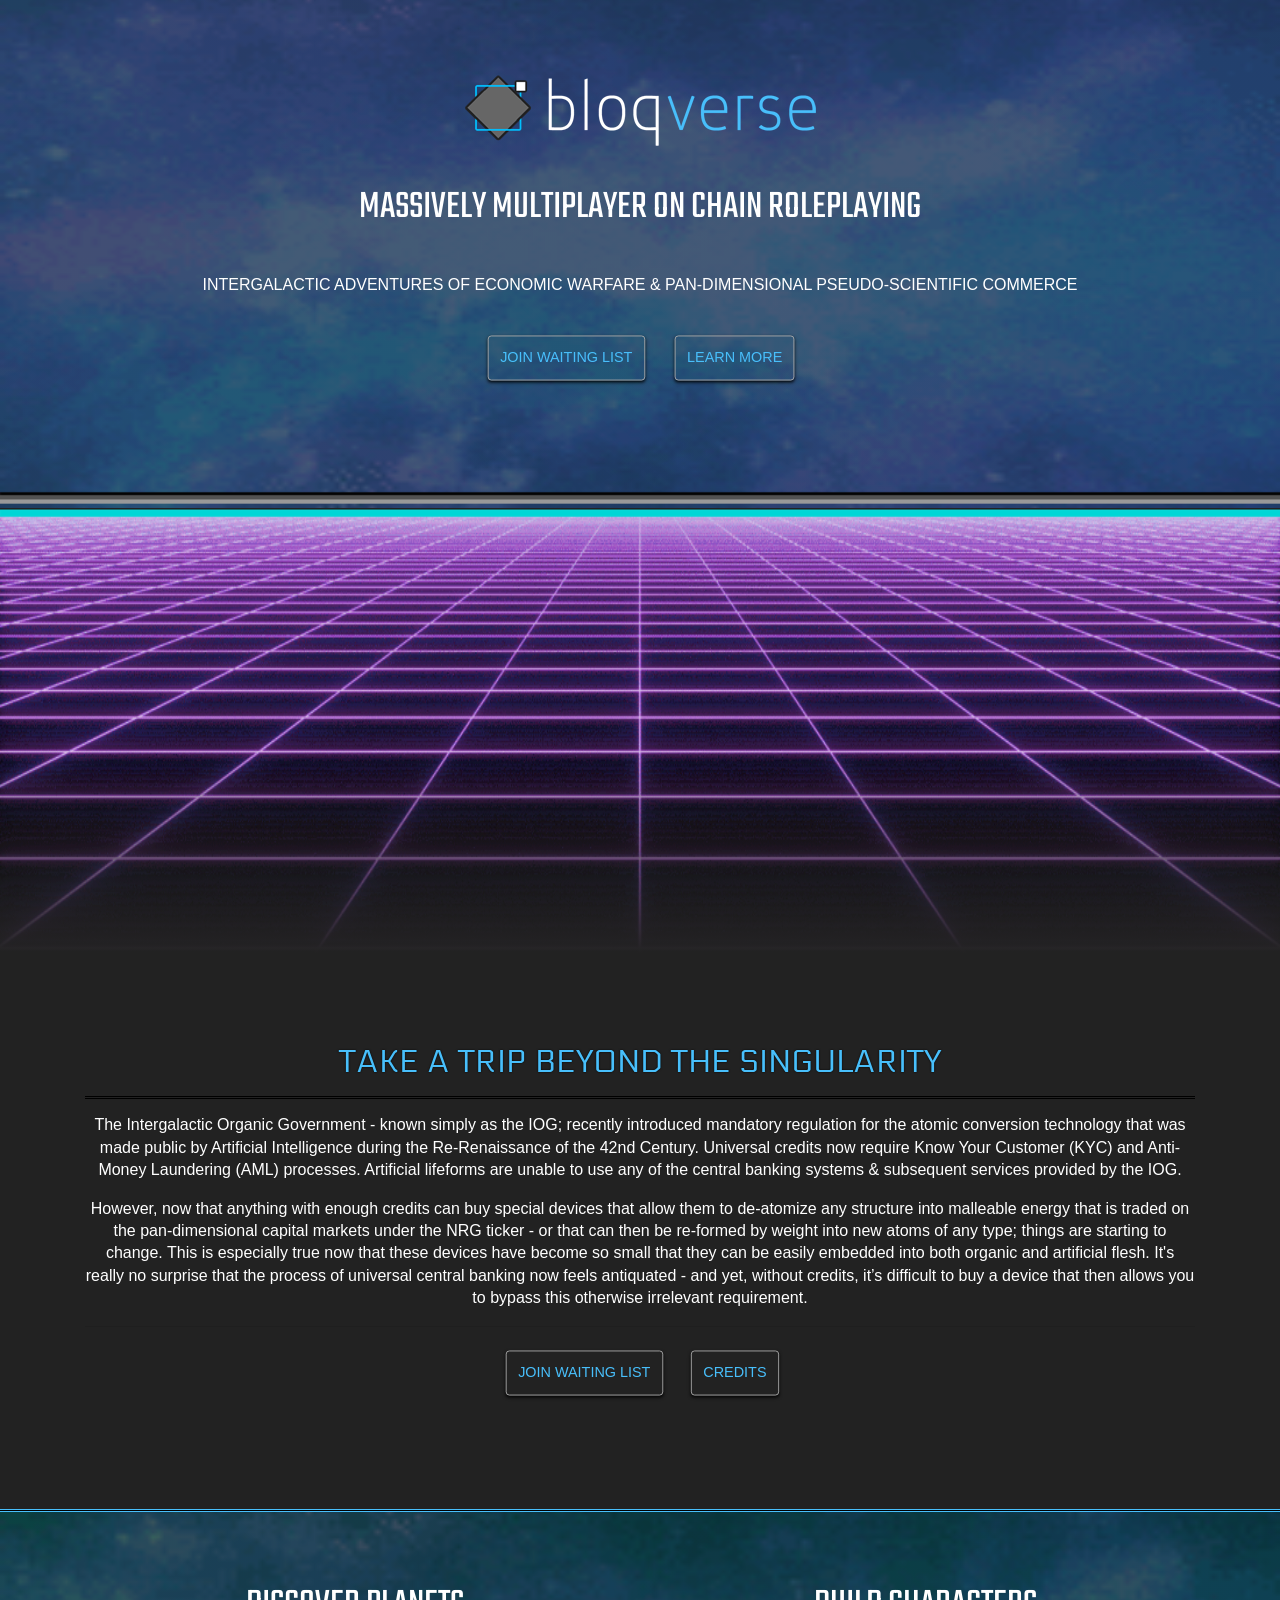
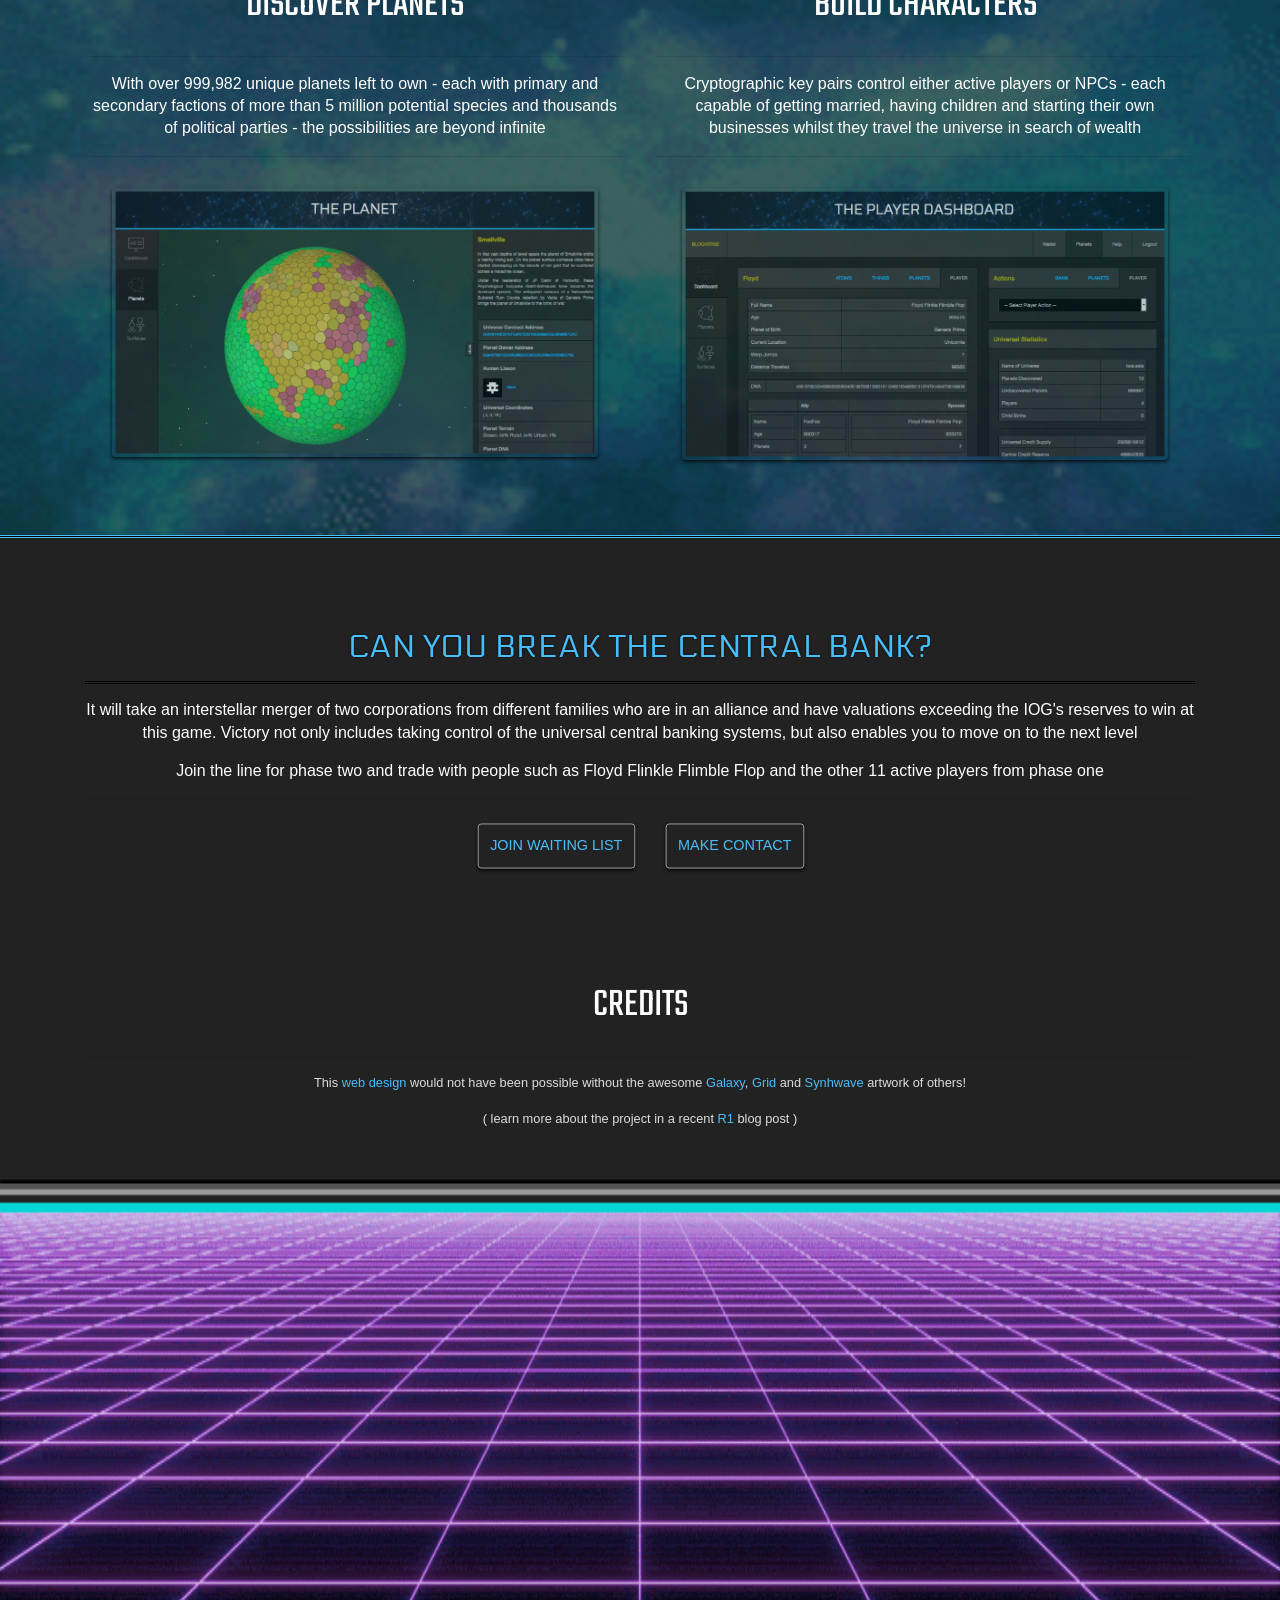
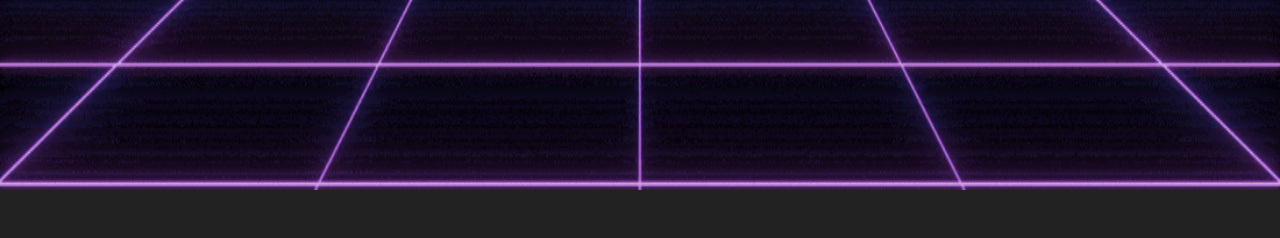
==== commit a0658a80: "updated teaser" ====
--- a/index.html
+++ b/index.html
@@ -49,7 +49,7 @@
         <div id="content">
             <div class="container">
                 <h2 class="electro"><span>T</span>ake a T<span>rip</span> Bey<span>on</span>d The Singular<span>it</span>y</h2>
-                <p class="intro">The Intergalactic Organic Government - known simply as the IOG; recently introduced mandatory regulation for the atomic conversion technology that was made public by Artificial Intelligence during the Re-Renaissance of the 42nd Century. Universal credits now require Know Your Customer (KYC) and Anti-Money Laundering (AML) processes, artificial lifeforms are unable to use any of the central banking systems &amp; subsequent services provided by the IOG.</p>
+                <p class="intro">The Intergalactic Organic Government - known simply as the IOG; recently introduced mandatory regulation for the atomic conversion technology that was made public by Artificial Intelligence during the Re-Renaissance of the 42nd Century. Universal credits now require Know Your Customer (KYC) and Anti-Money Laundering (AML) processes. Artificial lifeforms are unable to use any of the central banking systems &amp; subsequent services provided by the IOG.</p>
                 <p class="intro">However, now that anything with enough credits can buy special devices that allow them to de-atomize any structure into malleable energy that is traded on the pan-dimensional capital markets under the NRG ticker - or that can then be re-formed by weight into new atoms of any type; things are starting to change. This is especially true now that these devices have become so small that they can be easily embedded into both organic and artificial flesh. It's really no surprise that the process of universal central banking now feels antiquated - and yet, without credits, it’s difficult to buy a device that then allows you to bypass this otherwise irrelevant requirement.</p>
                 <hr>
                 <p>
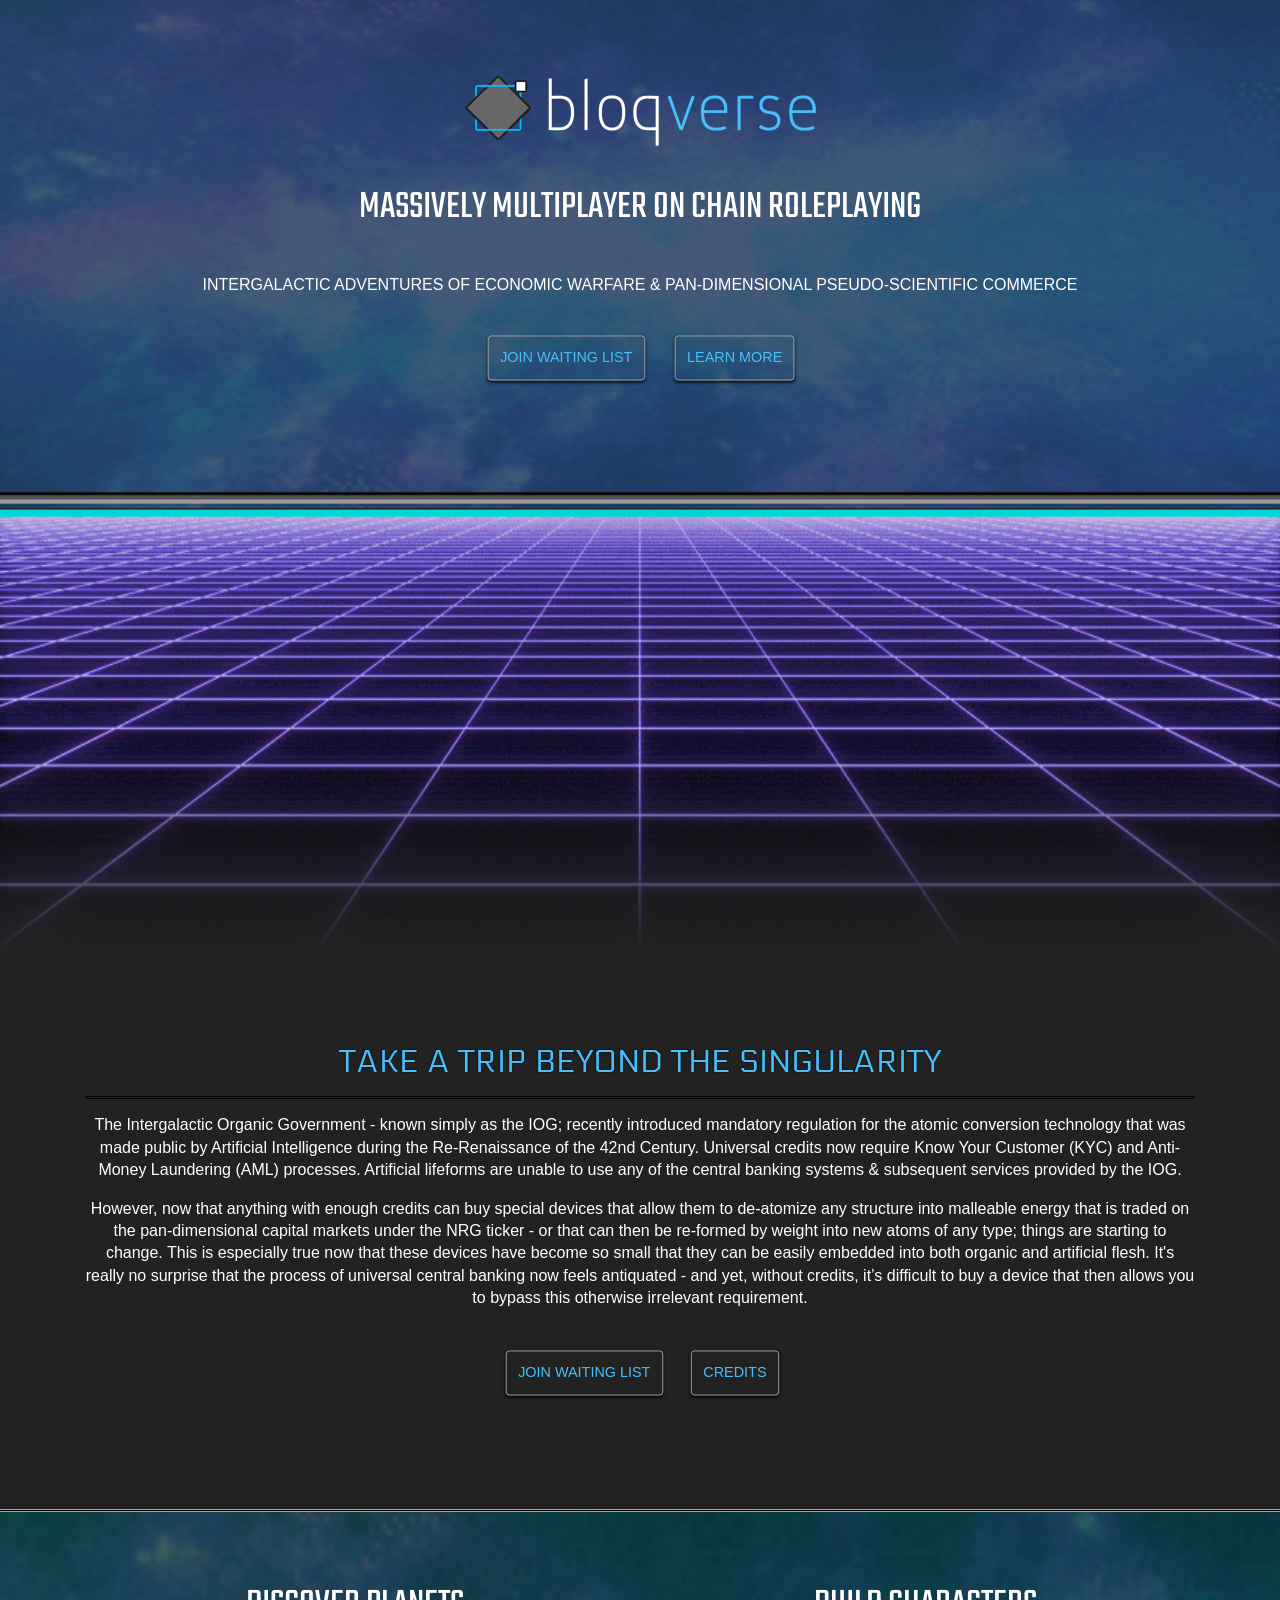
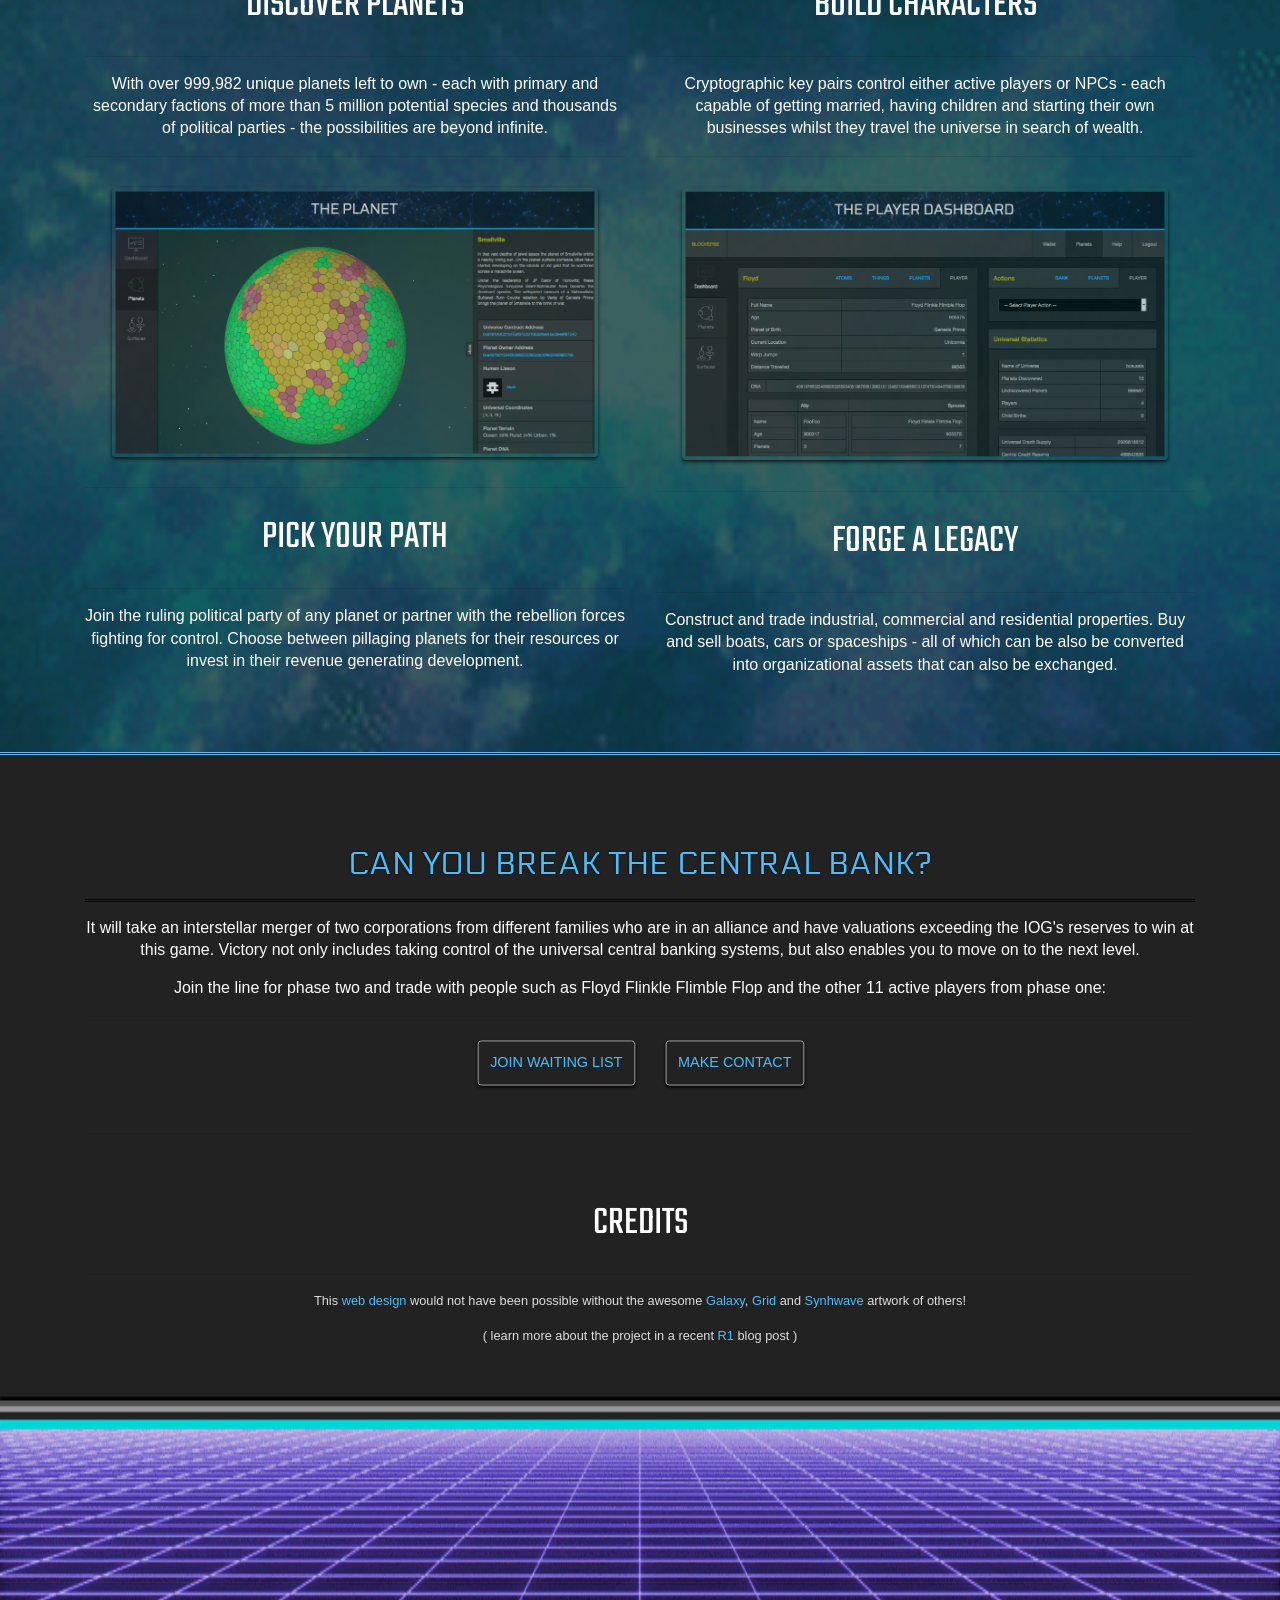
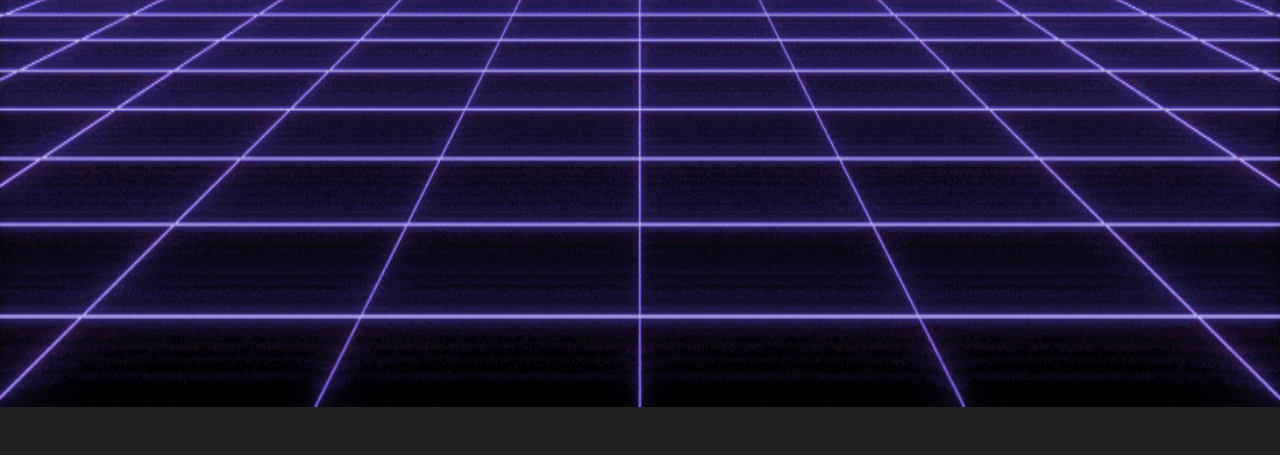
==== commit 4d5d888d: "updated teaser" ====
--- a/index.html
+++ b/index.html
@@ -65,20 +65,28 @@
                 <div class="col-md-6">
                     <h1 class="description glow">discover planets</h1>
                     <hr>
-                    <p class="intro">With over 999,982 unique planets left to own - each with primary and secondary factions of more than 5 million potential species and thousands of political parties - the possibilities are beyond infinite</p>
+                    <p class="intro">With over 999,982 unique planets left to own - each with primary and secondary factions of more than 5 million potential species and thousands of political parties - the possibilities are beyond infinite.</p>
                     <hr>
                     <a class="btn btn-img" href="http://eepurl.com/dE19tL">
                         <img class="img img-thumnail img-responsive img-block" src="img/example-planet.png" />
                     </a>
+                    <hr>
+                    <h1 class="description glow">pick your path</h1>
+                    <hr>
+                    <p class="intro">Join the ruling political party of any planet or partner with the rebellion forces fighting for control. Choose between pillaging planets for their resources or invest in their revenue generating development.</p>
                 </div>
                 <div class="col-md-6">
                     <h1 class="description glow">build characters</h1>
                     <hr>
-                    <p class="intro">Cryptographic key pairs control either active players or NPCs - each capable of getting married, having children and starting their own businesses whilst they travel the universe in search of wealth</p>
+                    <p class="intro">Cryptographic key pairs control either active players or NPCs - each capable of getting married, having children and starting their own businesses whilst they travel the universe in search of wealth.</p>
                     <hr>
                     <a class="btn btn-img" href="http://eepurl.com/dE19tL">
                         <img class="img img-thumnail img-responsive img-block" src="img/example-player.png" />
                     </a>
+                    <hr>
+                    <h1 class="description glow">forge a legacy</h1>
+                    <hr>
+                    <p class="intro">Construct and trade industrial, commercial and residential properties. Buy and sell boats, cars or spaceships - all of which can be also be converted into organizational assets that can also be exchanged.</p>
                 </div>
             </div>
         </div>
@@ -87,8 +95,8 @@
     <div id="credits">
         <div class="container">
             <h2 class="electro">can you <span>br</span>eak th<span>e</span> centr<span>a</span>l ban<span>k</span>?</h2>
-            <p class="intro">It will take an interstellar merger of two corporations from different families who are in an alliance and have valuations exceeding the IOG's reserves to win at this game. Victory not only includes taking control of the universal central banking systems, but also enables you to move on to the next level</p>
-            <p class="intro">Join the line for phase two and trade with people such as Floyd Flinkle Flimble Flop and the other 11 active players from phase one</p>
+            <p class="intro">It will take an interstellar merger of two corporations from different families who are in an alliance and have valuations exceeding the IOG's reserves to win at this game. Victory not only includes taking control of the universal central banking systems, but also enables you to move on to the next level.</p>
+            <p class="intro">Join the line for phase two and trade with people such as Floyd Flinkle Flimble Flop and the other 11 active players from phase one:</p>
             <hr>
             <a href="http://eepurl.com/dE19tL" target="_blank" class="btn btn-xl btn-outline-light">JOIN WAITING LIST</a> 
             <a href="http://r1.my" target="_blank" class="btn btn-xl btn-outline-light">MAKE CONTACT</a> 
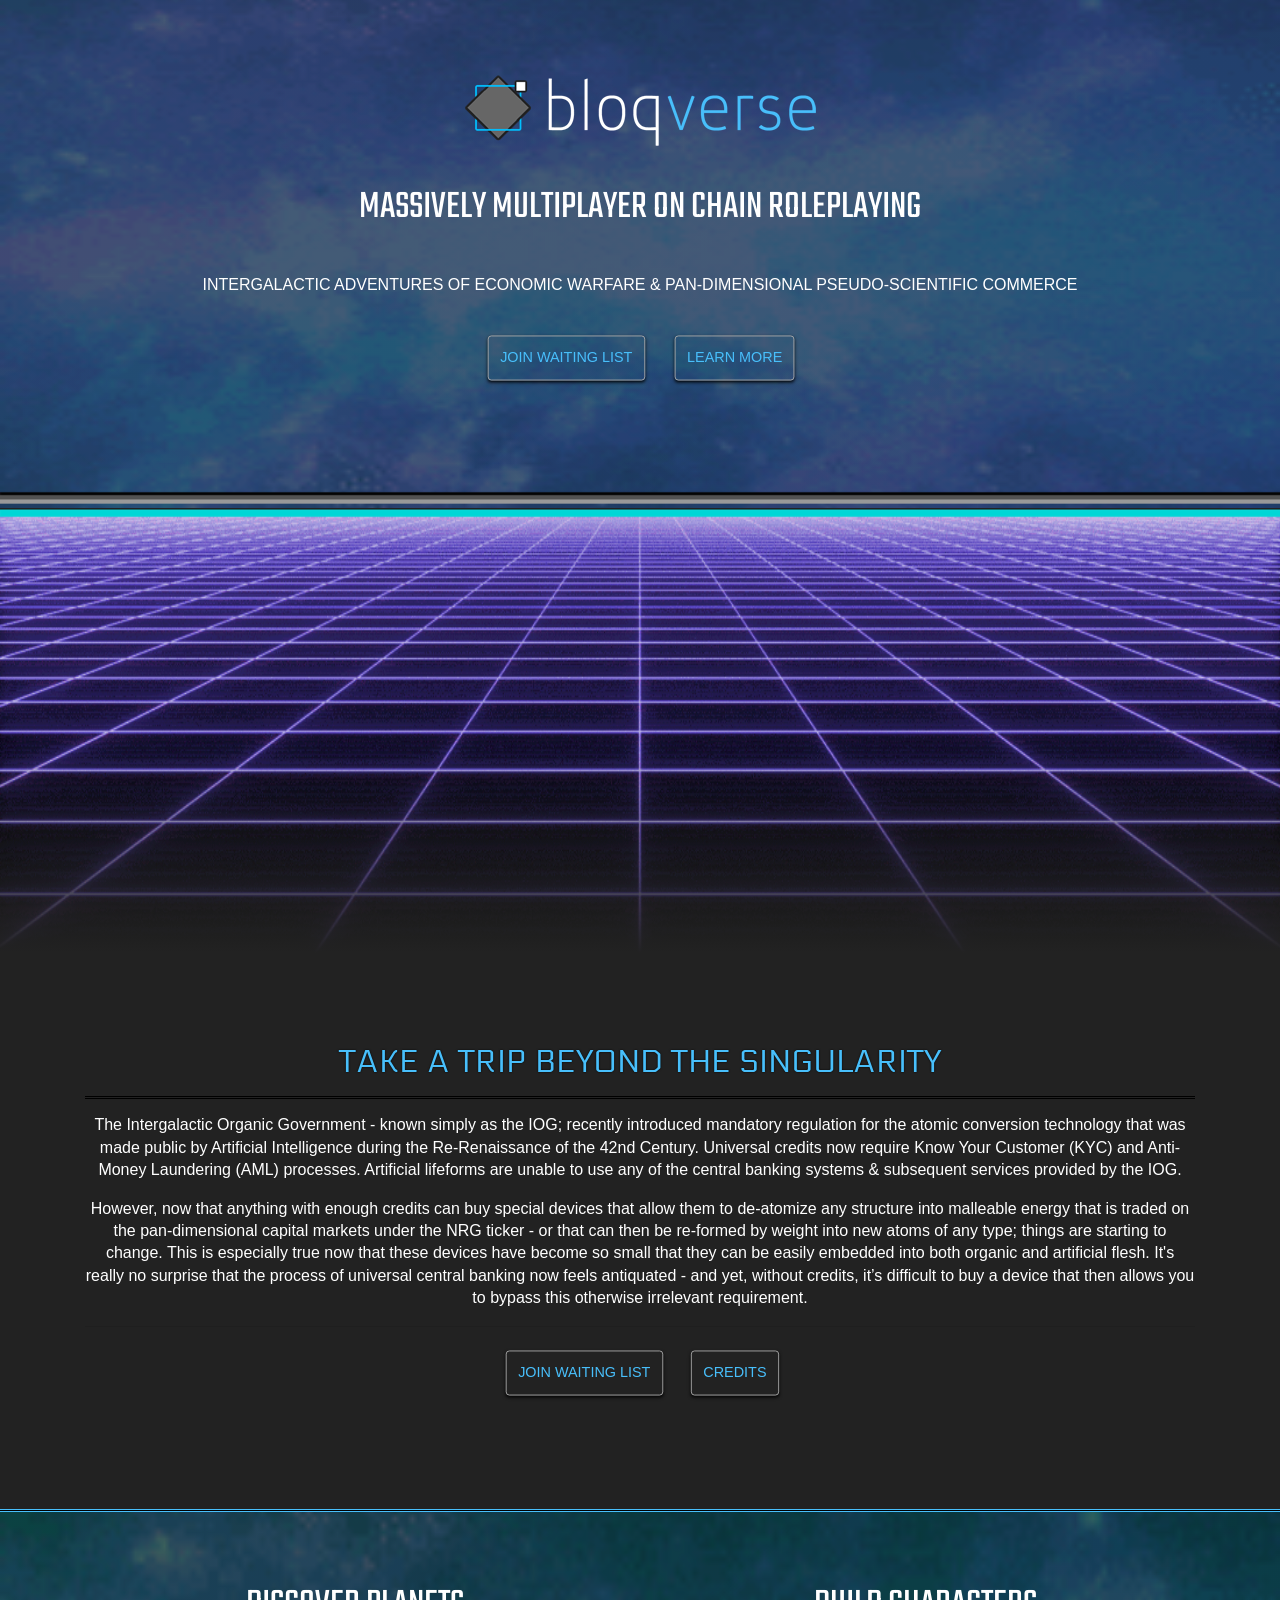
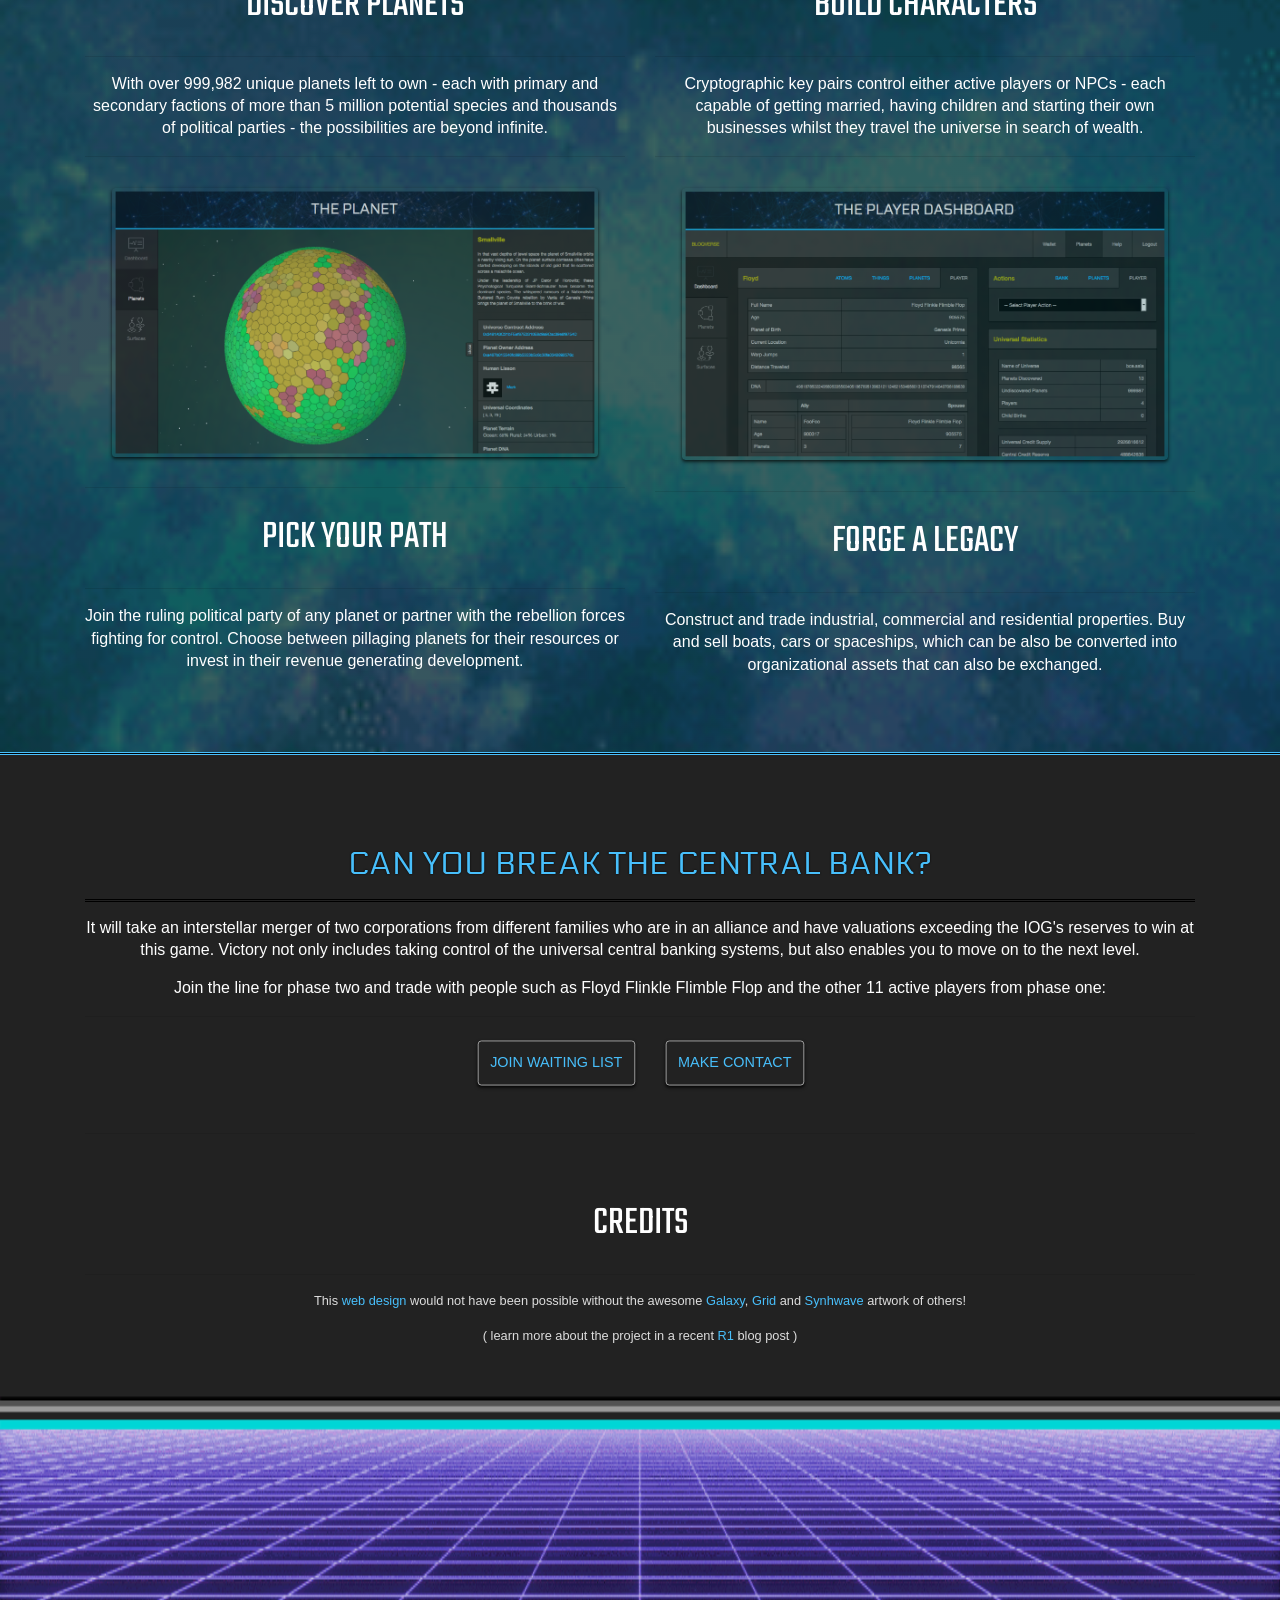
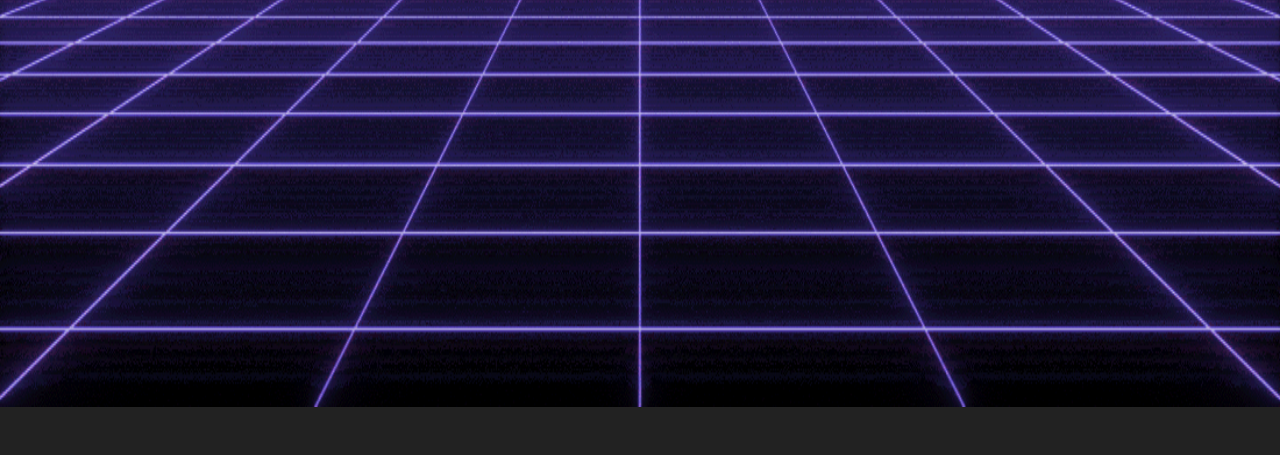
==== commit f8839ab1: "updated teaser" ====
--- a/index.html
+++ b/index.html
@@ -86,7 +86,7 @@
                     <hr>
                     <h1 class="description glow">forge a legacy</h1>
                     <hr>
-                    <p class="intro">Construct and trade industrial, commercial and residential properties. Buy and sell boats, cars or spaceships - all of which can be also be converted into organizational assets that can also be exchanged.</p>
+                    <p class="intro">Construct and trade industrial, commercial and residential properties. Buy and sell boats, cars or spaceships, which can be also be converted into organizational assets that can also be exchanged.</p>
                 </div>
             </div>
         </div>
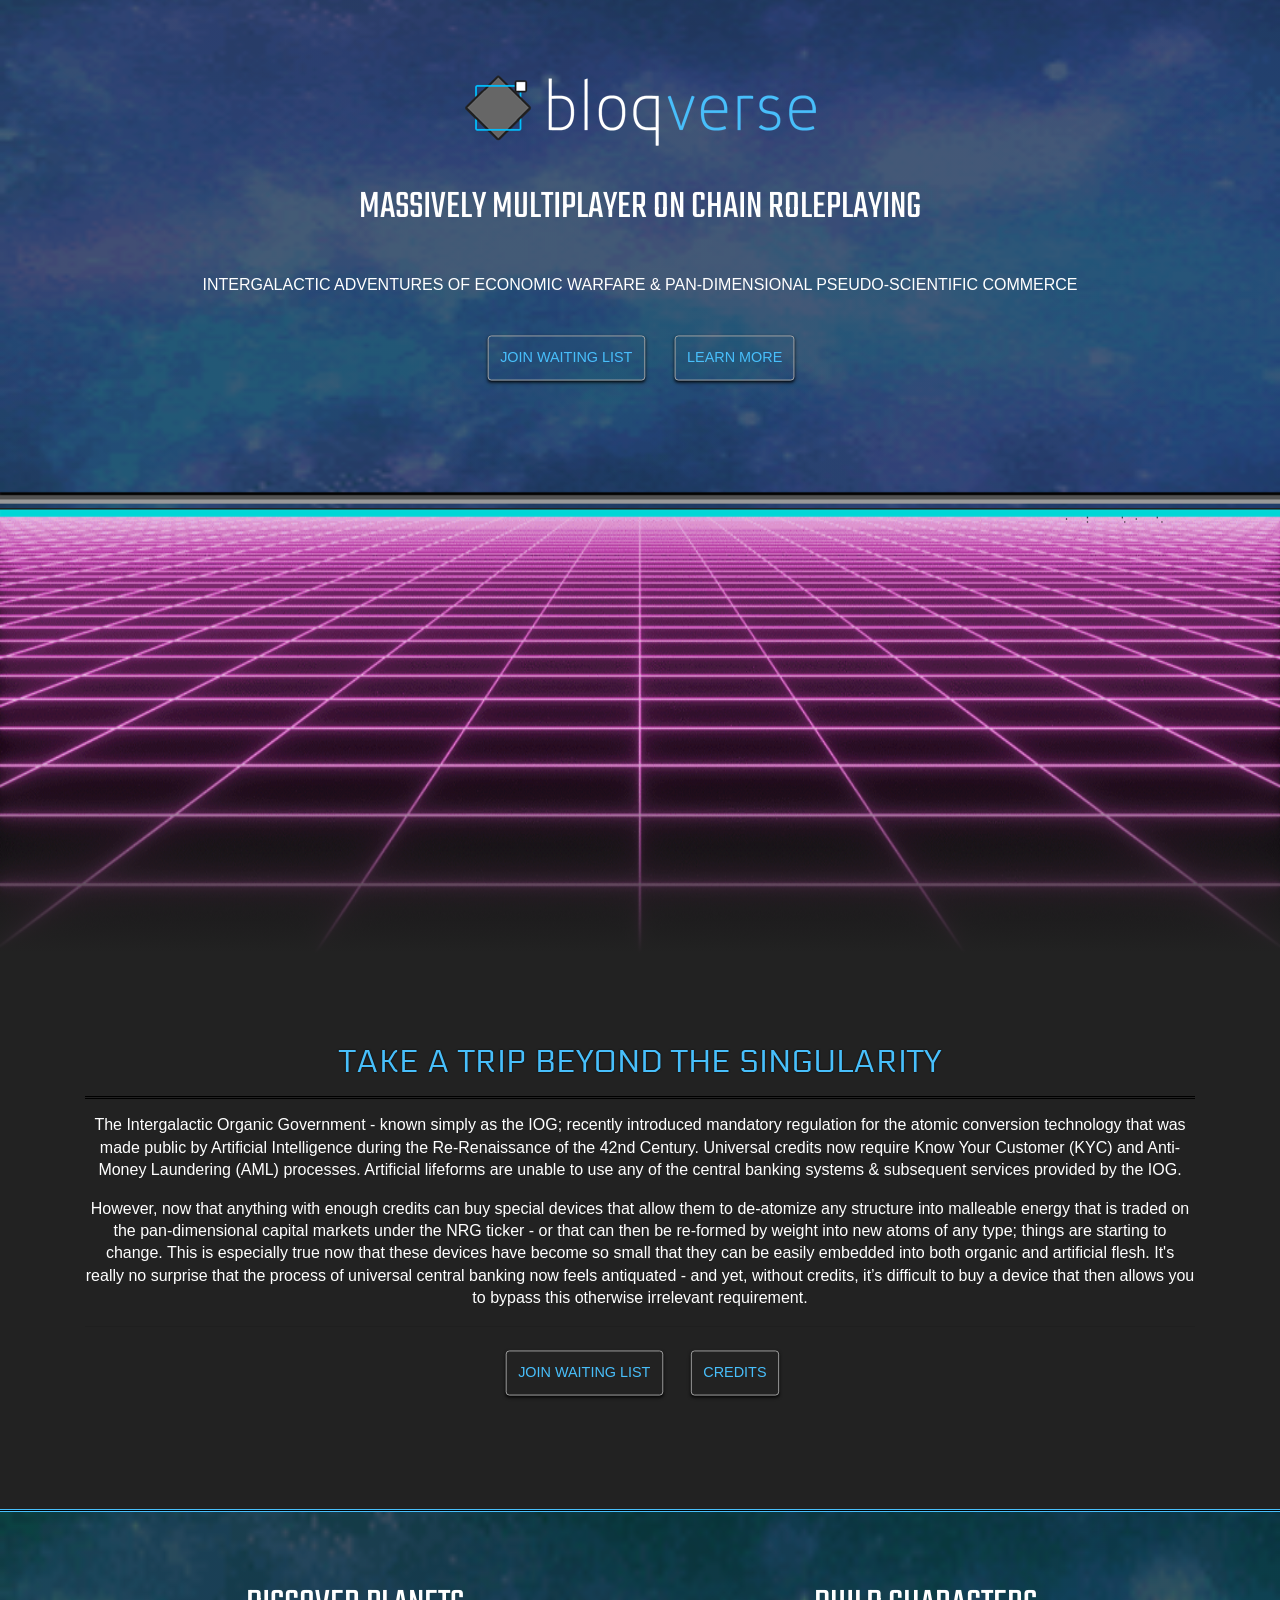
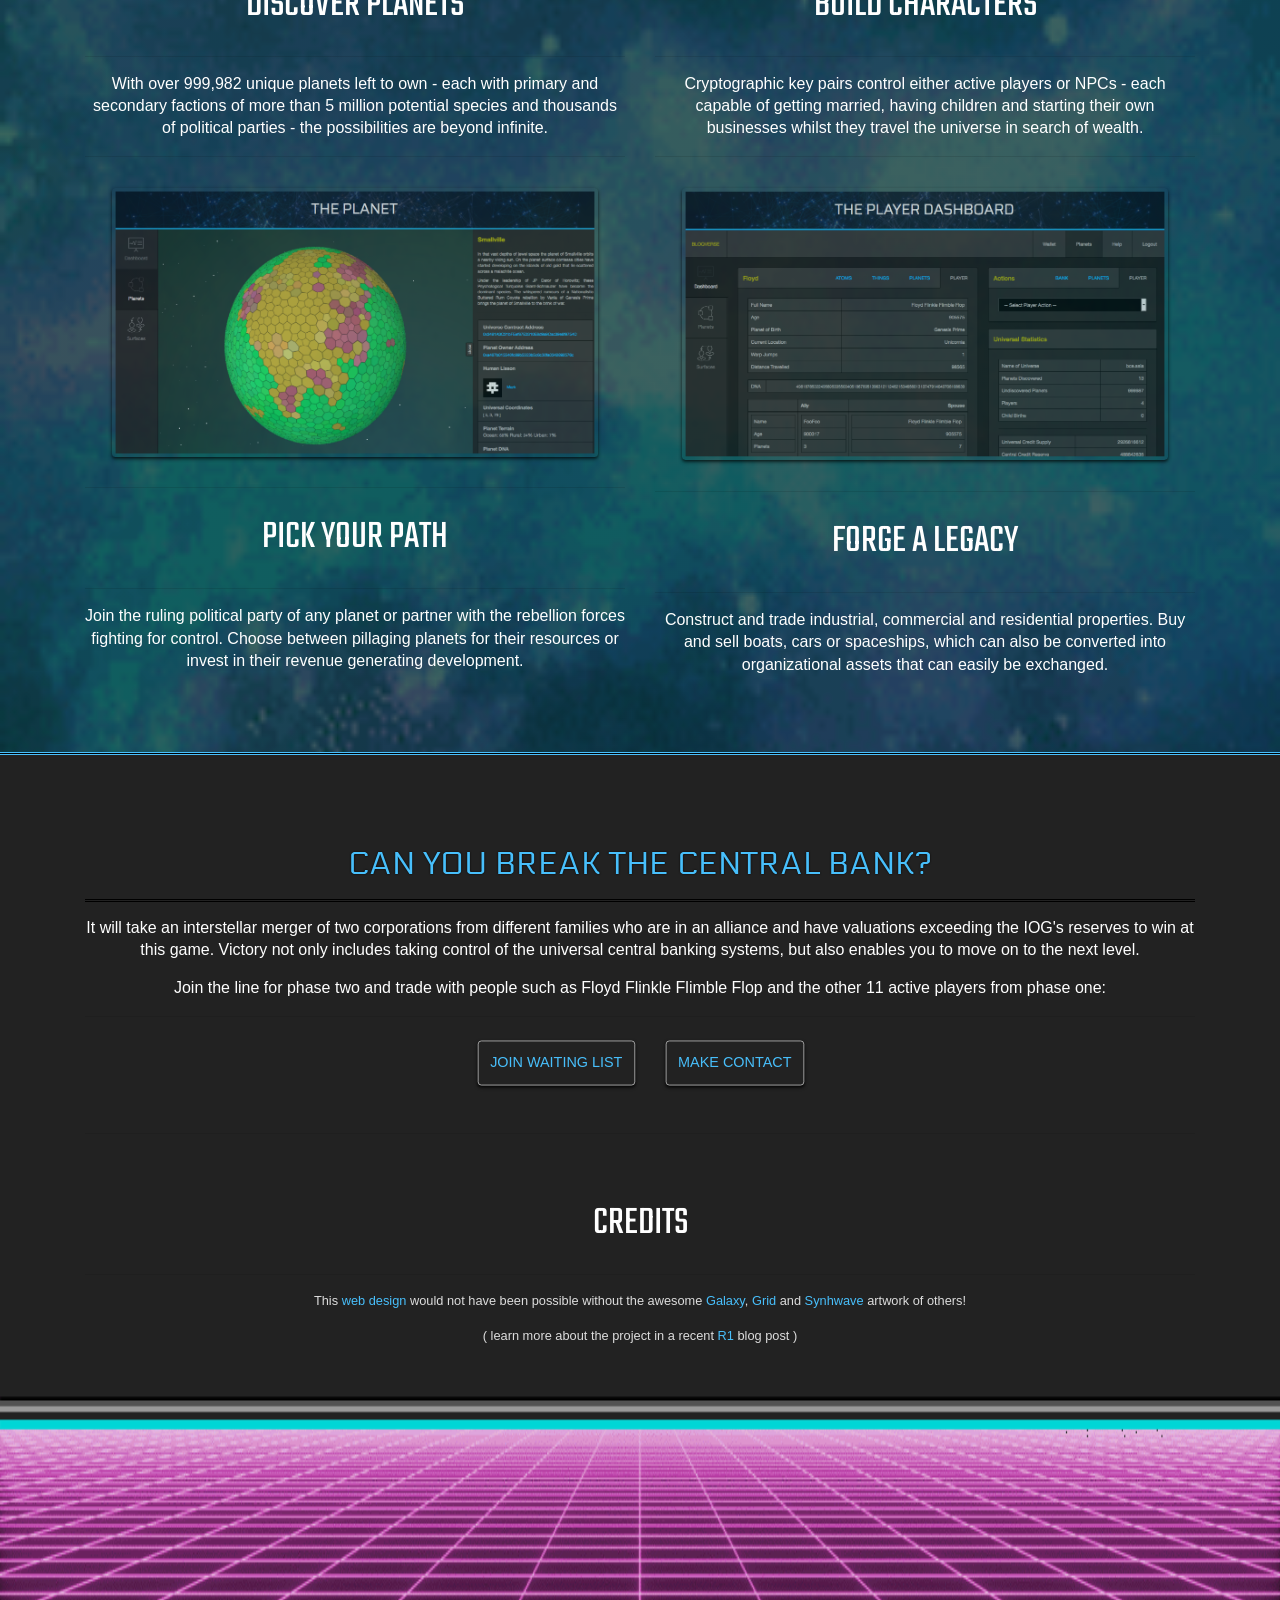
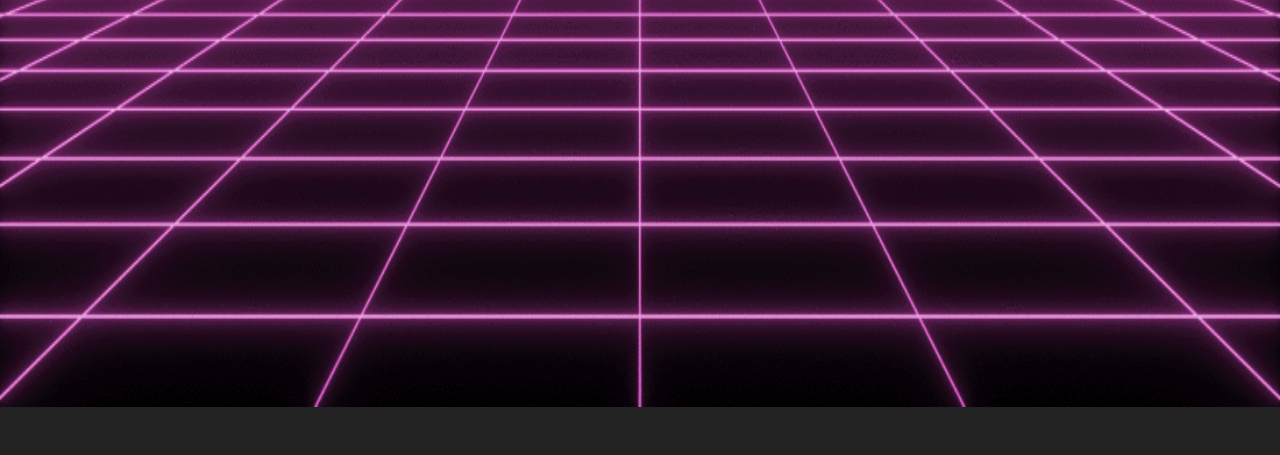
==== commit 09251bc5: "updated teaser" ====
--- a/index.html
+++ b/index.html
@@ -86,7 +86,7 @@
                     <hr>
                     <h1 class="description glow">forge a legacy</h1>
                     <hr>
-                    <p class="intro">Construct and trade industrial, commercial and residential properties. Buy and sell boats, cars or spaceships, which can be also be converted into organizational assets that can also be exchanged.</p>
+                    <p class="intro">Construct and trade industrial, commercial and residential properties. Buy and sell boats, cars or spaceships, which can also be converted into organizational assets that can easily be exchanged.</p>
                 </div>
             </div>
         </div>
